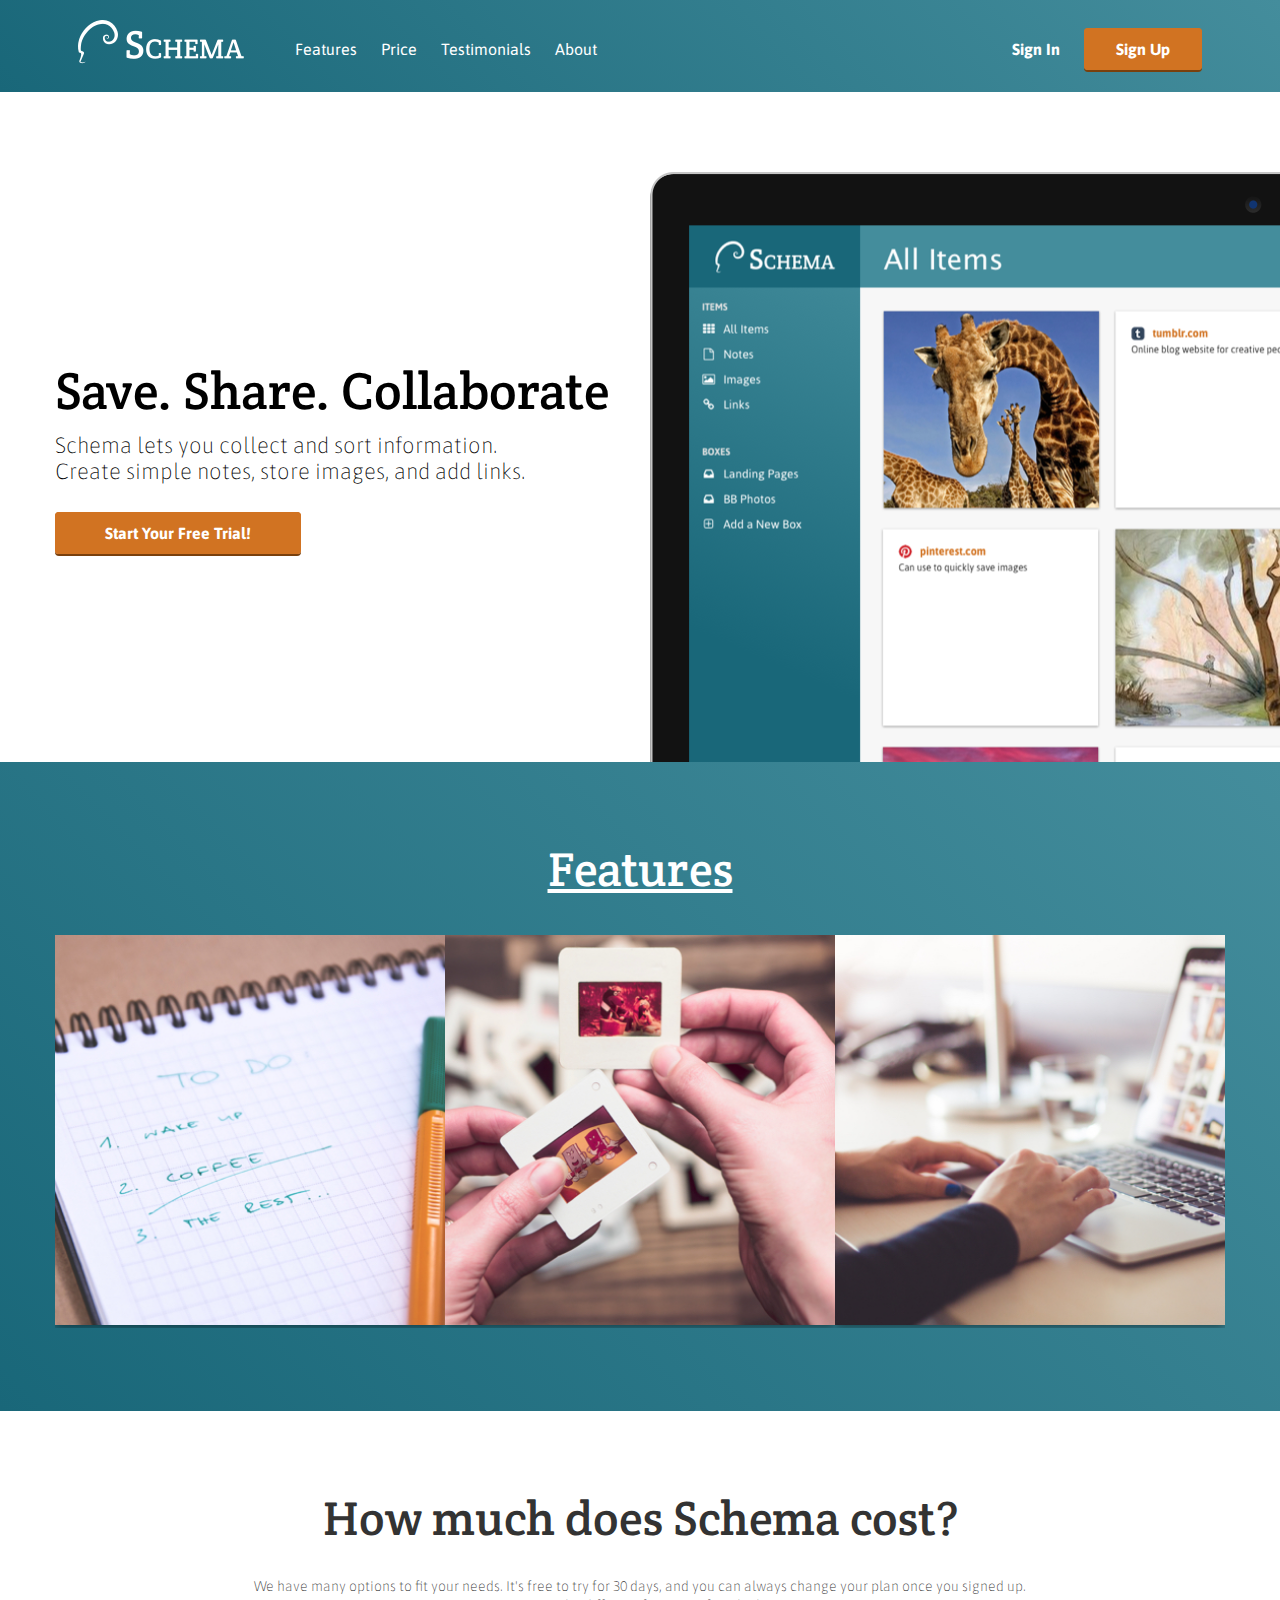
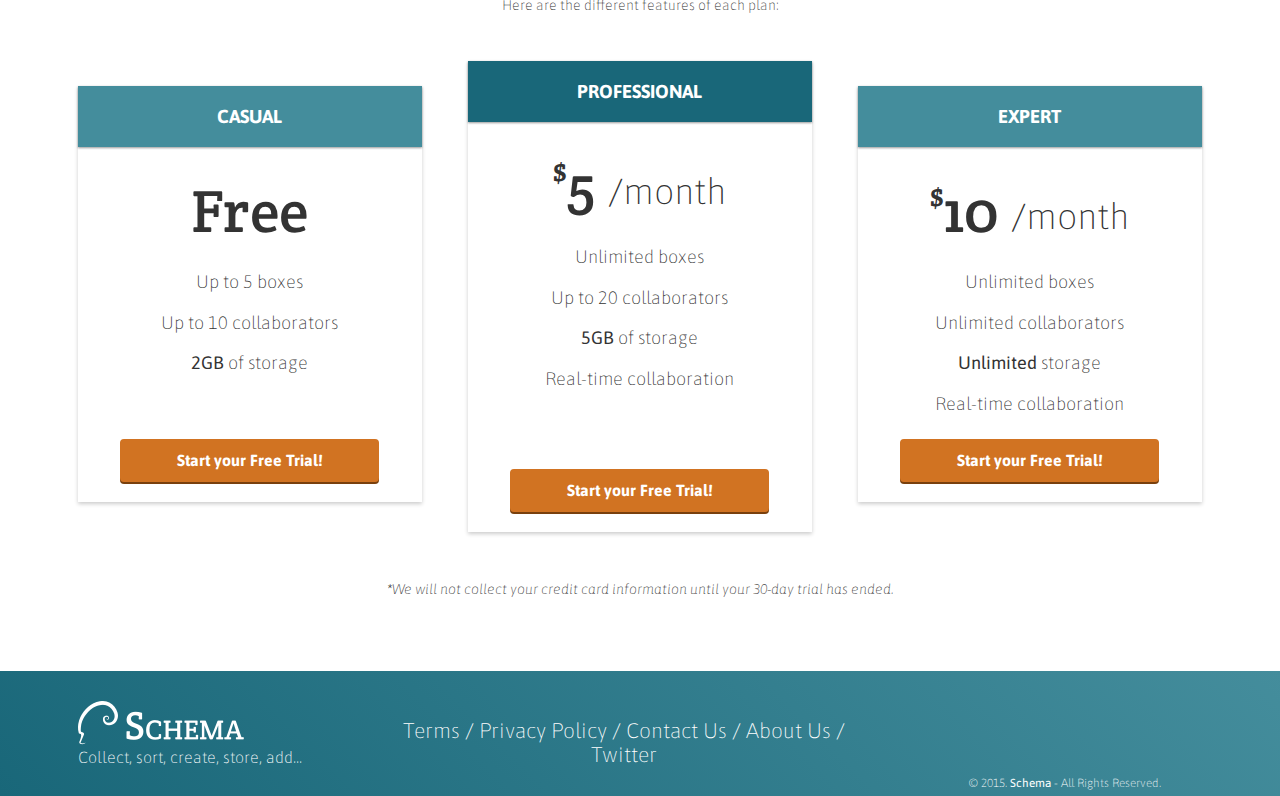
==== index.html @ 92841552 "Checkpoint-32-completed" ====
<!DOCTYPE html>
<html lang="en-us">
<html>
<head>
	<meta http-equiv="X-UA-Compatible" content="IE=Edge">
	<meta name="viewport" content="width=device-width, intital-scale=1">
	<meta charset="utf-8">
	<title>Save. Share. Collaborate. | Schema</title>

	<!-- Google Fonts -->
	<link href="https://fonts.googleapis.com/css?family=Asap:400,400i,700|Crete+Round" rel="stylesheet">

	<!-- CSS -->
	<link rel="stylesheet" type="text/css" href="css/normalize.css">
	<link rel="stylesheet" type="text/css" href="css/style.css">
	<link rel="stylesheet" type="text/css" href="css/font-awesome.css">
	<link rel="stylesheet" type="text/css" href="css/animate.css">
</head>
<body>
	<header>
		<nav>
			<div class="container">
				<div class="one-half">
					<a href="index.html" class="site-logo"><img src="images/site-logo.png" alt="Schema"></a>
					<ul class="top-nav">
						<li><a href="">Features</a></li>
						<li><a href="">Price</a></li>
						<li><a href="">Testimonials</a></li>
						<li><a href="">About</a></li>
					</ul>
				</div>
				<div class="one-half">
					<ul class="sign-in-up">
						<li><a href="signin.html">Sign In</a></li>
						<li class="btn-outline"><a href="signup.html">Sign Up</a></li>
					</ul>
				</div>
			</div>
		</nav>
		<div class="hero">
			<div class="container">
				<h1 class="animated fadeIn">Save. Share. Collaborate</h1>
				<p>Schema lets you collect and sort information.<br/>Create simple notes, store images, and add links.</p>
				<a href="signup.html" class="btn">Start Your Free Trial!</a>
			</div>
		</div>
	</header>
	<main role="main">

		<!-- Benefits -->
		<section class="benefits">
			<div class="container">
				<h2>Features</h2>
			</div>
			<ul class="container">
				<li class="one-third">
					<div class="notes">
						<img src="images/benefits-notes.jpg">
						<div class="notes-description">
							<div class="square">
								<span class="group">
									<i class="fa fa-file-o"></i>
									<h3>Create notes</h3>
									<p>Using Markdown, you can create simple text-based documents to save and share. You can collaborate with others to write and edit content.</p>
								</span>
							</div>
						</div>
					</div>
				</li>
				<li class="one-third">
					<div class="notes">
						<img src="images/benefits-images.jpg">
						<div class="notes-description">
							<div class="square">
								<span class="group">
									<i class="fa fa-picture-o"></i>
									<h3>Save images</h3>
									<p>Are there images you find interesting enough to save? Now you have a way to organize and store those within Schema.</p>
								</span>
							</div>
						</div>
					</div>
				</li>
				<li class="one-third">
					<div class="notes">
						<img src="images/benefits-links.jpg">
						<div class="notes-description">
							<div class="square">
								<span class="group">
									<i class="fa fa-link"></i>
									<h3>Add links</h3>
									<p>Forget bookmarking sites in your browser. With Schema, you can add links, group them, and view them from any computer.</p>
								</span>
							</div>
						</div>
					</div>
				</li>
			</ul>
		</section>

		<!-- Pricing -->
		<section class="pricing">
			<div class="container">
				<h2>How much does Schema cost?</h2>
				<p>We have many options to fit your needs. It's free to try for 30 days, and you can always change your plan once you signed up. <br/>Here are the different features of each plan:</p>
			</div>
			<ul class="container">
				<li class="one-third">
					<div class="box">
						<h3>Casual</h3>
						<h4>Free</h4>
						<ul>
							<li>Up to 5 boxes</li>
							<li>Up to 10 collaborators</li>
							<li><strong>2GB</strong> of storage</li>
						</ul>
						<a href="signup.html" class="btn">Start your Free Trial!</a>
					</div>
				</li>
				<li class="one-third">
					<div class="box middle">
						<h3>Professional</h3>
						<h4><span>$</span>5 <span class="month">/month</span></h4>
						<ul>
							<li>Unlimited boxes</li>
							<li>Up to 20 collaborators</li>
							<li><strong>5GB</strong> of storage</li>
							<li>Real-time collaboration</li>
						</ul>
						<a href="signup.html" class="btn">Start your Free Trial!</a>
					</div>
				</li>
				<li class="one-third">
					<div class="box">
						<h3>Expert</h3>
						<h4><span>$</span>10 <span class="month">/month</span></h4>
						<ul>
							<li>Unlimited boxes</li>
							<li>Unlimited collaborators</li>
							<li><strong>Unlimited</strong> storage</li>
							<li>Real-time collaboration</li>
						</ul>
						<a href="signup.html" class="btn">Start your Free Trial!</a>
					</div>
				</li>
			</ul>
			<div class="container">
			   <p class="small">*We will not collect your credit card information until your 30-day trial has ended.</p>
			</div>
		</section>
	</main>

	<!-- Footer -->
	<footer>
		<div class="container footer-nav-block">
			<div class="left-footer-block one-third">
				<a href="index.html" class="site-logo.png"><img src="images/site-logo.png" alt="Schema"></a>
				<p class="logo-tagline">Collect, sort, create, store, add...</p>
			</div>
			<nav class="link-block middle-footer-block one-third">
				<ul>
					<li><a href="">Terms</a></li> /
					<li><a href="">Privacy Policy</a></li> /
					<li><a href="">Contact Us</a></li> /
					<li><a href="">About Us</a></li> /
					<li><a href="">Twitter</a></li>
				</ul>
			</nav>
			<div class="right-footer-block one-third">
				<p class="copyright-block">&copy; 2015. <strong>Schema</strong> - All Rights Reserved.</p>
			</div>
		</div>
	</footer>
</body>
</html>
---- css/style.css ----
html, body {
	overflow-x:hidden;
}
body {
	font-family: "Asap", Helvetica, Arial, sans-serif;
	color: #333333;
}
h1, h2, h3, h4, h5, h6 {
	font-family: "Crete Round", Courier, Times, serif;
}
h2 {
	font-size: 48px;
	font-weight: normal;
	margin-top: 0;
	margin-bottom: 5px;
	padding-top: 80px;
}
p {
	font-size: 16px;
	line-height: 19px;
	font-weight: 100;
}

/* GRID */
.container {
	margin-right: auto;
	margin-left: auto;
	padding-left: 15px;
	padding-right: 15px;
	position: relative;
}
.container:before,
.container:after {
	content: " ";
	display: table;
}
.container:after {
	clear:both;
}
.one-half, .one-third, .one-fourth {
	width: 96%;
	float: left;
	position: relative;
	min-height: 1px;
	margin: 0 2% 20px;
}

/* @media */
@media (min-width: 768px) {
	.container {
		width: 750px;
	}
}
@media (min-width: 992px) {
	.container {
		width: 970px;
	}
	.one-half {
		width: 46%;
	}
	.one-third {
		width: 29.33333%;
	}
	.one-fourth {
		width: 21%;
	}
}
@media (min-width: 1200px) {
	.container {
		width: 1170px;
	}
}
@media (min-width: 1920px) {
	.container {
		width: 90%;
	}
}

/* HEADER */
header {
	color: #000000;
	font-weight: regular;
	}
header .site-logo {
	position: relative;
	top:-5px;
}
header nav {
	padding: lem 0;
	/* Permalink - use to edit and share this gradient: http://colorzilla.com/gradient-editor/#196779+0,448d9c+100 */
	background: #196779; /* Old browsers */
	background: -moz-linear-gradient(45deg,  #196779 0%, #448d9c 100%); /* FF3.6-15 */
	background: -webkit-linear-gradient(45deg,  #196779 0%,#448d9c 100%); /* Chrome10-25,Safari5.1-6 */
	background: linear-gradient(45deg,  #196779 0%,#448d9c 100%); /* W3C, IE10+, FF16+, Chrome26+, Opera12+, Safari7+ */
	filter: progid:DXImageTransform.Microsoft.gradient( startColorstr='#196779', endColorstr='#448d9c',GradientType=1 ); /* IE6-9 fallback on horizontal gradient */
}
header nav ul {
	display: inline;
	text-align: center;
	float: right;
	margin: 10px auto 0;
	padding-top: 30px;
}
header nav ul > li {
	list-style-type: none;
	display: inline;
	margin: 0 20px 0 0;
}
header nav ul > li.btn-outline {
	padding: 10px 15px;
	background: #D17322;
	border: 2px solid #D17322;
	border-radius: 4px; 
	box-shadow: 0px 2px 0px 0px #79400D;
	width: 126px;
    margin: auto;
    padding: 10px 30px;
}

header nav ul > li.btn-outline:hover {
	background: #79400D;
	border: 2px solid #79400D;
}
header nav ul > li > a {
	color: #FFFFFF;
	text-decoration: none;
}
header nav ul > li.btn-outline:hover > a {
	color: #34495E;
}
header .sign-in-up {
	font-weight: bold;
}
header nav a > img {
	margin: 25px 0 0 0;
}
header .hero {
	text-align: left;
	display: block;
	position: relative;
	background: url('../images/dashboard.png') top right no-repeat;
	min-height: 670px;
	background-position-y: 80px; 
}
header .hero h1 {
	font-size: 52px;
	font-weight: normal;
	margin: 270px 0 0;
}
header .hero p {
	font-size: 22px;
	line-height: 26px;
	font-weight: 100;
	margin: 10px 0 40px;
}
header .hero img {
	display: inline-block;
	float: right;
	margin: 3em -5% 0 0;
}

/* BUTTONS */
.btn {
	border-radius: 4px;
	color: #FFFFFF;
	font-weight: 700;
	text-decoration: none;
	padding: 10px 30px;
	background: #D17322;
	border: 2px solid #D17322;
	box-shadow: 0px 2px 0px 0px #79400D;
	width: 255px;
    margin: auto;
    padding: 10px 48px;
}

/* BENEFITS */
.benefits {
	text-align: center;
	display: block;
	position: relative;
	/* Permalink - use to edit and share this gradient: http://colorzilla.com/gradient-editor/#196779+0,448d9c+100 */
	background: #196779; /* Old browsers */
	background: -moz-linear-gradient(45deg,  #196779 0%, #448d9c 100%); /* FF3.6-15 */
	background: -webkit-linear-gradient(45deg,  #196779 0%,#448d9c 100%); /* Chrome10-25,Safari5.1-6 */
	background: linear-gradient(45deg,  #196779 0%,#448d9c 100%); /* W3C, IE10+, FF16+, Chrome26+, Opera12+, Safari7+ */
	filter: progid:DXImageTransform.Microsoft.gradient( startColorstr='#196779', endColorstr='#448d9c',GradientType=1 ); /* IE6-9 fallback on horizontal gradient */
	height: 649px;
}
.benefits .container {
	text-decoration: underline;
	color: #FFFFFF;
}
.benefits ul {
	margin: 0 auto;
	padding: 2em 0;
}
.benefits ul li {
	list-style-type: none;
	display: inline-block;
}
.benefits .one-third {
	margin: 0;
	width: 33.3333%
}
.square {
  position: absolute;
  width: 100%; 
  height: 100%; 
  display: table; 
}
.square .group {
  display: table-cell; 
  vertical-align: middle; 
  text-align: center; 
  padding-top: 24px;
}
.notes {
	background: url(images/benefits-notes.jpg);
	width: 100%;
	height: auto;
	position: relative;
	overflow: hidden;
	margin: 0px;
}
.notes img {
	width: 100%;
	height: auto;
	-webkit-box-shadow: 0px 2px 10px 0px rgba(0,0,0,0.5);
	-moz-box-shadow: 0px 2px 10px 0px rgba(0,0,0,0.5);
	box-shadow: 0px 2px 10px 0px rgba(0,0,0,0.5);
}
.notes > .notes-description {
	position: absolute;
	top: 0px;
	left: 0px;
	bottom:3px;
	right:0px;
	padding: 20px 10px;
	background: inherit;
	background-attachment: fixed;
	overflow: hidden;
}

.notes > .notes-description:before {
	content: "";
	position: absolute;
	bottom: -20px;
	left: 0;
	width: 200%;
	height: 200%;
	background: inherit;
	background-attachment: fixed;
}
.notes > .notes-description:after {
	content: "";
	position: absolute;
	bottom: 0;
	left: 0;
	width: 100%;
	height: 100%;
	background: rgba(0,0,0, 0.50)0
}
.notes .notes-description i {
	margin: 0;
	color: #FFFFFF;
	font-size: 60px;
	position: relative;
	z-index: 1;
	padding-bottom: 24px;
}
.notes .notes-description h3 {
	margin: 0;
	color: #FFFFFF;
	font-size: 28px;
	position: relative;
	z-index: 1;
}
.notes .notes-description p {
	margin: 0;
	color: #FFFFFF;
	font-size: 14px;
	position: relative;
	z-index: 1;
	padding-top: 16px;
    margin-left: 25px;
    margin-right: 25px;
}
.notes-description {
	opacity: 0;
	transition: opacity 0.3s linear;
}
.notes:hover .notes-description {
	opacity: 1;
}

/* PRICING */
.pricing {
   text-align: center;
   margin-bottom: 60px;
}
.pricing h2 {
   color: #333333;
}
.pricing p {
   color: #333333;
   font-size: 14px;
   margin-top: 30px;
}
.pricing ul {
   margin:0 auto;
   padding: 2em 0 0 0;
}
.pricing ul li {
   list-style-type: none;
}
.pricing .container .one-third .box ul {
	padding: 1em 0 0 0;
}
.box {
   padding:0 15px 15px;
   background: #FFFFFF;
   box-shadow: 0px 2px 4px 0px rgba(0,0,0,0.20);
   min-height: 401px;
   position: relative;
   margin-top: 25px;
}
.box.middle {
   min-height: 456px;
   margin-top:0px;
}
.box h3 {
   font-family: "Asap", Helvetica, Arial, sans-serif;
   font-weight: 700;
   color: #FFFFFF;
   text-transform: uppercase;
   background: #448D9C;
   box-shadow: 0px 1px 2px 0px rgba(0,0,0,0.40);
   left:0;
   right:0;
   top:0;
   text-align: center;
   margin:0 -15px 30px;
   padding: 20px 0;
}
.box.middle h3 {
	background: #196779;
}
.box h4 {
   font-size:60px;
   font-weight: normal;
   margin:30px 0 10px;
   color:#333333;
}
.box h4 span {
   font-size:32px;
   vertical-align: top;
}
.box h4 span.month {
   font-family: "Asap", Helvetica, Arial, sans-serif;
   font-weight: 100;
   color:#333333;
   font-size:36px;
   vertical-align: middle;
}
.box ul li {
   font-size:18px;
   margin-bottom:20px;
   font-weight: 100;
}
.box .btn {
   position:absolute;
   bottom:20px;
   left:20px;
   right:20px;
   padding: 10px 0;
}
.small {
   font-size: 12px;
   color: #333333;
   line-height: 15px;
   font-style:italic;
}

/* FOOTER */
footer {
	/* Permalink - use to edit and share this gradient: http://colorzilla.com/gradient-editor/#196779+0,448d9c+100 */
	background: #196779; /* Old browsers */
	background: -moz-linear-gradient(45deg,  #196779 0%, #448d9c 100%); /* FF3.6-15 */
	background: -webkit-linear-gradient(45deg,  #196779 0%,#448d9c 100%); /* Chrome10-25,Safari5.1-6 */
	background: linear-gradient(45deg,  #196779 0%,#448d9c 100%); /* W3C, IE10+, FF16+, Chrome26+, Opera12+, Safari7+ */
	filter: progid:DXImageTransform.Microsoft.gradient( startColorstr='#196779', endColorstr='#448d9c',GradientType=1 ); /* IE6-9 fallback on horizontal gradient */
	color: #FFFFFF;
	height: 125px;
	position: relative;
	overflow: hidden;
	z-index: 0;
}
footer .left-footer-block {
	margin-top: 30px;
	width: 20%;
}footer .middle-footer-block {
	margin-top: 30px;
	width: 60%;
}footer .right-footer-block {
	margin-top: -13px;
	width: 20%;
	float: right;
}
footer img {
	width: 166px;
}
footer .logo-tagline {
	color: #FFFFFF;
	font-size: 16px;
	margin: 0;
	padding: 0;
	text-align: left;
}
footer p, footer nav ul {
   font-size:21px;
   font-weight:100;
   text-align: center;
   margin: 0;
   width: 509px;
   -webkit-margin-before: 0;
   -webkit-margin-after: 0;
   -webkit-margin-start: 0;
   -webkit-margin-end: 0;
   -webkit-padding-start: 0;
   margin: 17px 0 0 10px;
}
footer nav ul li {
   list-style-type: none;
   display: inline;
}
footer nav ul li a {
   color:#FFFFFF;
   text-decoration: none;
}
footer .logo{
   padding: 2.35em 0;
   margin: 20 0 0 0;
   display: block;
}
footer div div p {
	font-size: 11.66px;
	vertical-align: bottom;
}
footer .copyright-block {
	padding-top: 0px;
	margin: 0;
    width: 193px;
    text-align: right;
}
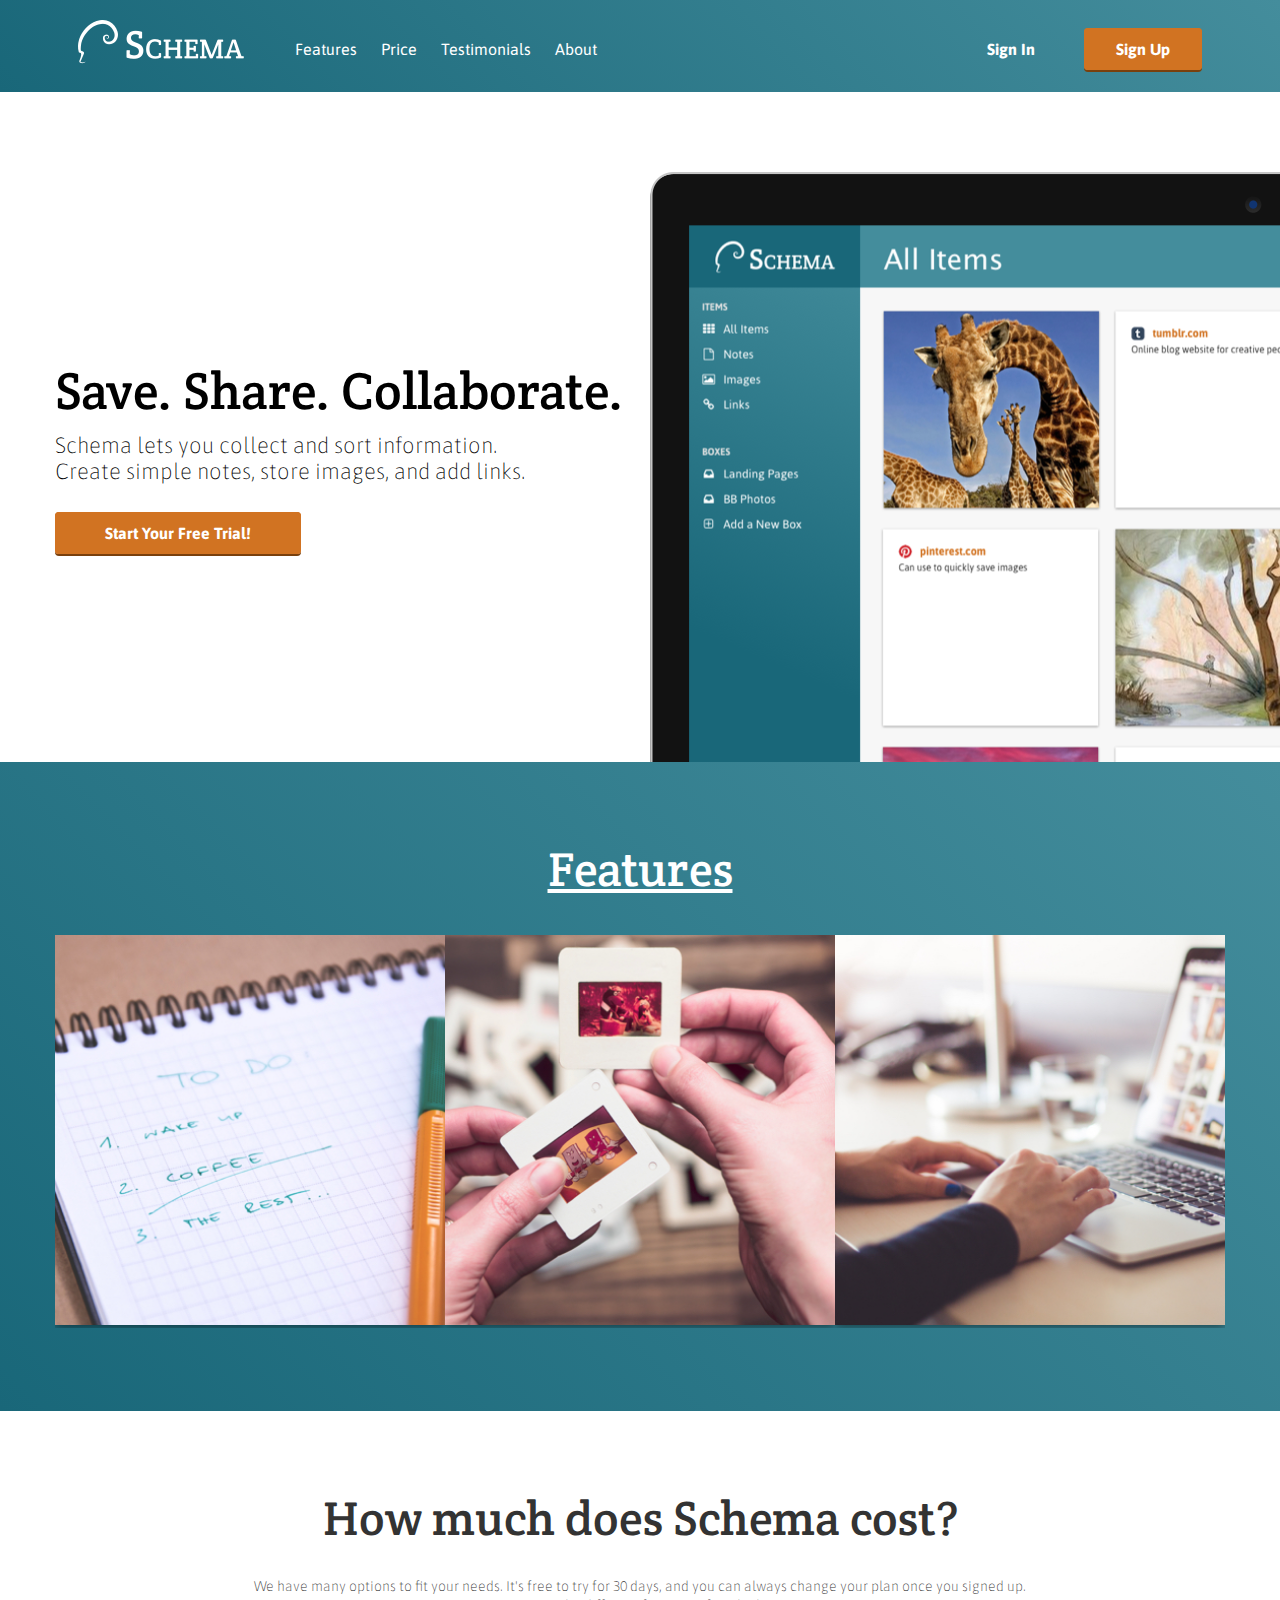
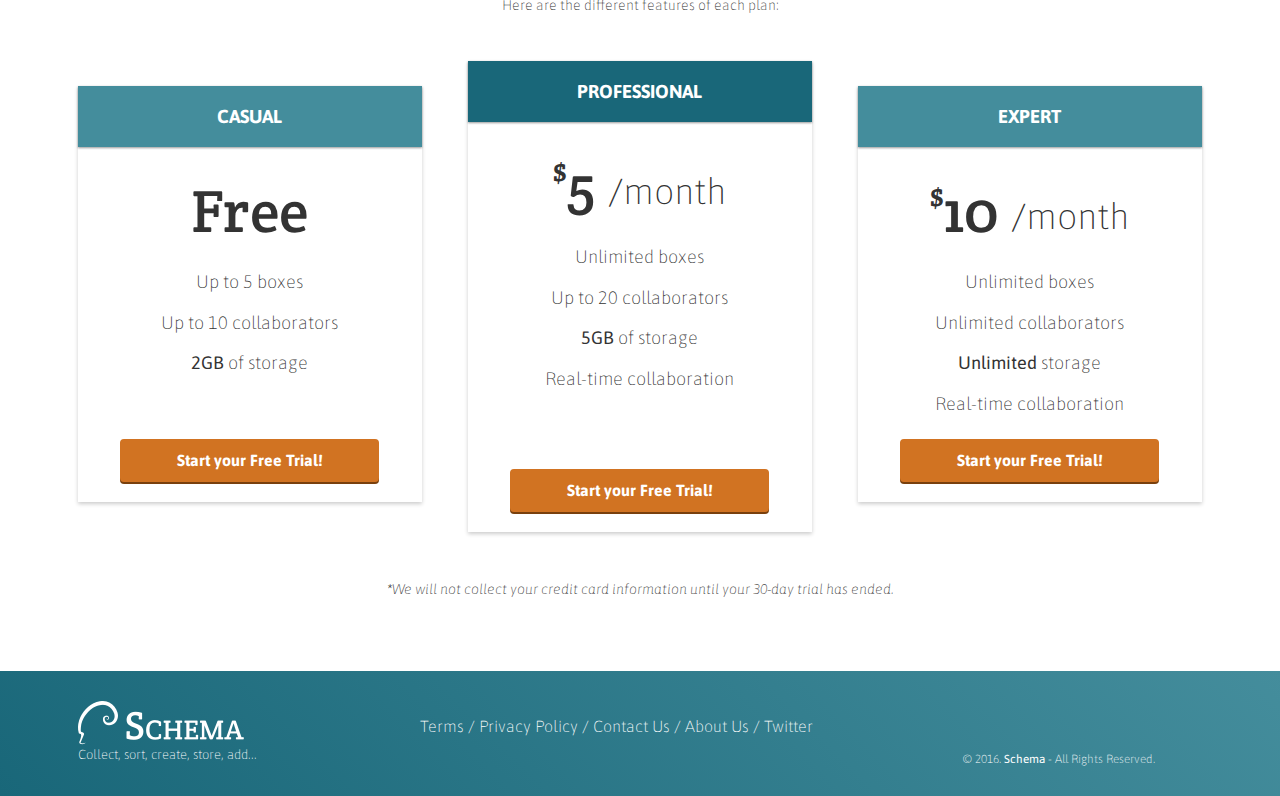
==== commit 10a29455: "Assignment-32-completed" ====
--- a/index.html
+++ b/index.html
@@ -39,9 +39,10 @@
 		</nav>
 		<div class="hero">
 			<div class="container">
-				<h1 class="animated fadeIn">Save. Share. Collaborate</h1>
+				<h1 class="animated fadeIn">Save. Share. Collaborate.</h1>
 				<p>Schema lets you collect and sort information.<br/>Create simple notes, store images, and add links.</p>
 				<a href="signup.html" class="btn">Start Your Free Trial!</a>
+				<img src="images/dashboard-full.png">
 			</div>
 		</div>
 	</header>
@@ -167,7 +168,7 @@
 				</ul>
 			</nav>
 			<div class="right-footer-block one-third">
-				<p class="copyright-block">&copy; 2015. <strong>Schema</strong> - All Rights Reserved.</p>
+				<p class="copyright-block">&copy; 2016. <strong>Schema</strong> - All Rights Reserved.</p>
 			</div>
 		</div>
 	</footer>
--- a/css/style.css
+++ b/css/style.css
@@ -9,7 +9,7 @@
 	font-family: "Crete Round", Courier, Times, serif;
 }
 h2 {
-	font-size: 48px;
+	font-size: 34px;
 	font-weight: normal;
 	margin-top: 0;
 	margin-bottom: 5px;
@@ -25,8 +25,8 @@
 .container {
 	margin-right: auto;
 	margin-left: auto;
-	padding-left: 15px;
-	padding-right: 15px;
+	padding-left: 25px;
+	padding-right: 25px;
 	position: relative;
 }
 .container:before,
@@ -43,37 +43,6 @@
 	position: relative;
 	min-height: 1px;
 	margin: 0 2% 20px;
-}
-
-/* @media */
-@media (min-width: 768px) {
-	.container {
-		width: 750px;
-	}
-}
-@media (min-width: 992px) {
-	.container {
-		width: 970px;
-	}
-	.one-half {
-		width: 46%;
-	}
-	.one-third {
-		width: 29.33333%;
-	}
-	.one-fourth {
-		width: 21%;
-	}
-}
-@media (min-width: 1200px) {
-	.container {
-		width: 1170px;
-	}
-}
-@media (min-width: 1920px) {
-	.container {
-		width: 90%;
-	}
 }
 
 /* HEADER */
@@ -113,7 +82,7 @@
 	border-radius: 4px; 
 	box-shadow: 0px 2px 0px 0px #79400D;
 	width: 126px;
-    margin: auto;
+    margin: auto auto auto 25px;
     padding: 10px 30px;
 }
 
@@ -135,28 +104,29 @@
 	margin: 25px 0 0 0;
 }
 header .hero {
-	text-align: left;
+	text-align: center;
 	display: block;
 	position: relative;
-	background: url('../images/dashboard.png') top right no-repeat;
-	min-height: 670px;
-	background-position-y: 80px; 
+	background-size: auto;
+	min-height: auto;
+	background-position-y: 0px; 
 }
 header .hero h1 {
-	font-size: 52px;
+	font-size: 34px;
 	font-weight: normal;
-	margin: 270px 0 0;
+	margin: 40px 0 0;
 }
 header .hero p {
-	font-size: 22px;
+	font-size: 14px;
 	line-height: 26px;
 	font-weight: 100;
 	margin: 10px 0 40px;
 }
 header .hero img {
-	display: inline-block;
-	float: right;
-	margin: 3em -5% 0 0;
+   display: block;
+   margin:3em auto 0;
+   height: 150px;
+   position: center;
 }
 
 /* BUTTONS */
@@ -185,7 +155,6 @@
 	background: -webkit-linear-gradient(45deg,  #196779 0%,#448d9c 100%); /* Chrome10-25,Safari5.1-6 */
 	background: linear-gradient(45deg,  #196779 0%,#448d9c 100%); /* W3C, IE10+, FF16+, Chrome26+, Opera12+, Safari7+ */
 	filter: progid:DXImageTransform.Microsoft.gradient( startColorstr='#196779', endColorstr='#448d9c',GradientType=1 ); /* IE6-9 fallback on horizontal gradient */
-	height: 649px;
 }
 .benefits .container {
 	text-decoration: underline;
@@ -199,10 +168,7 @@
 	list-style-type: none;
 	display: inline-block;
 }
-.benefits .one-third {
-	margin: 0;
-	width: 33.3333%
-}
+
 .square {
   position: absolute;
   width: 100%; 
@@ -236,7 +202,6 @@
 	left: 0px;
 	bottom:3px;
 	right:0px;
-	padding: 20px 10px;
 	background: inherit;
 	background-attachment: fixed;
 	overflow: hidden;
@@ -323,11 +288,11 @@
    box-shadow: 0px 2px 4px 0px rgba(0,0,0,0.20);
    min-height: 401px;
    position: relative;
-   margin-top: 25px;
+   margin: 25px;
 }
 .box.middle {
-   min-height: 456px;
-   margin-top:0px;
+   min-height: 410px;
+   margin:0;
 }
 .box h3 {
    font-family: "Asap", Helvetica, Arial, sans-serif;
@@ -391,65 +356,169 @@
 	background: linear-gradient(45deg,  #196779 0%,#448d9c 100%); /* W3C, IE10+, FF16+, Chrome26+, Opera12+, Safari7+ */
 	filter: progid:DXImageTransform.Microsoft.gradient( startColorstr='#196779', endColorstr='#448d9c',GradientType=1 ); /* IE6-9 fallback on horizontal gradient */
 	color: #FFFFFF;
-	height: 125px;
+	height: auto;
 	position: relative;
 	overflow: hidden;
 	z-index: 0;
 }
 footer .left-footer-block {
 	margin-top: 30px;
-	width: 20%;
+	width: 90%;
+	display: block;
 }footer .middle-footer-block {
-	margin-top: 30px;
-	width: 60%;
+	margin: 0px;
+	width: 97%;
+	display: block;
 }footer .right-footer-block {
-	margin-top: -13px;
-	width: 20%;
-	float: right;
+	width: 90%;
+	display: block;
 }
 footer img {
 	width: 166px;
-}
-footer .logo-tagline {
-	color: #FFFFFF;
-	font-size: 16px;
-	margin: 0;
-	padding: 0;
-	text-align: left;
+	display: block;
+	margin-left: auto;
+	margin-right: auto;
 }
 footer p, footer nav ul {
-   font-size:21px;
+   font-size:16px;
    font-weight:100;
    text-align: center;
-   margin: 0;
-   width: 509px;
-   -webkit-margin-before: 0;
-   -webkit-margin-after: 0;
-   -webkit-margin-start: 0;
-   -webkit-margin-end: 0;
-   -webkit-padding-start: 0;
-   margin: 17px 0 0 10px;
+   padding: 0;
 }
 footer nav ul li {
    list-style-type: none;
    display: inline;
+   padding: 0;
 }
 footer nav ul li a {
    color:#FFFFFF;
    text-decoration: none;
 }
-footer .logo{
-   padding: 2.35em 0;
-   margin: 20 0 0 0;
-   display: block;
+footer .logo-tagline {
+	color: #FFFFFF;
+	font-size: 13px;
+	margin: 0;
+	padding: 0;
+	text-align: center;
 }
 footer div div p {
 	font-size: 11.66px;
 	vertical-align: bottom;
 }
 footer .copyright-block {
-	padding-top: 0px;
 	margin: 0;
-    width: 193px;
-    text-align: right;
+    width: auto;
+    text-align: center;
+}
+
+/* @media */
+@media (min-width: 768px) {
+	.container {
+		width: 750px;
+	}
+	h2 {
+		font-size: 48px;
+	}
+	header .hero h1 {
+		font-size: 52px;
+	}
+	header .hero p {
+		font-size: 22px;
+	}
+	header .hero img {
+	   display: block;
+	   margin:3em auto 0;
+	   height: 300px;
+	   position: center;
+	}
+	.benefits {
+		height: 649px;
+	}
+	.benefits .one-third {
+		margin: 0;
+		width: 33.3333%
+	}
+	.box {
+	   margin: 25px 0 0;
+	}
+	.box.middle {
+	   min-height: 456px;
+	   margin-top:0px;
+	}
+	footer {
+		height: 125px;
+	}
+	footer .left-footer-block {
+		margin-top: 30px;
+		width: 18%;
+		display: inline-block;
+	}
+	footer .middle-footer-block {
+		margin-top: 30px;
+		width: 52%;
+		display: inline-block;
+	}
+	footer .right-footer-block {
+		width: 18%;
+		display: inline-block;
+	}
+	footer img {
+		width: 166px;
+		display: block;
+		margin-left: 0;
+		margin-right: auto;
+	}
+	footer .logo-tagline {
+		text-align: left;
+	}
+	footer .copyright-block {
+		padding-top: 78px;
+		margin: 0;
+	    width: auto;
+	    text-align: right;
+	}
+}
+@media (min-width: 992px) {
+	.container {
+		width: 970px;
+	}
+	.one-half {
+		width: 46%;
+	}
+	.one-third {
+		width: 29.33333%;
+	}
+	.one-fourth {
+		width: 21%;
+	}
+}
+@media (min-width: 1200px) {
+	.container {
+		width: 1170px;
+	}
+	header .hero {
+		text-align: left;
+		display: block;
+		position: relative;
+		background: url('../images/dashboard.png') top right no-repeat;
+		min-height: 670px;
+		background-position-y: 80px; 
+	}
+	header .hero h1 {
+		font-weight: normal;
+		margin: 270px 0 0;
+	}
+	header .hero p {
+		line-height: 26px;
+		font-weight: 100;
+		margin: 10px 0 40px;
+	}
+	header .hero img {
+	   display: none;
+	}
+}
+@media (min-width: 1920px) {
+	.container {
+		width: 90%;
+	}
 }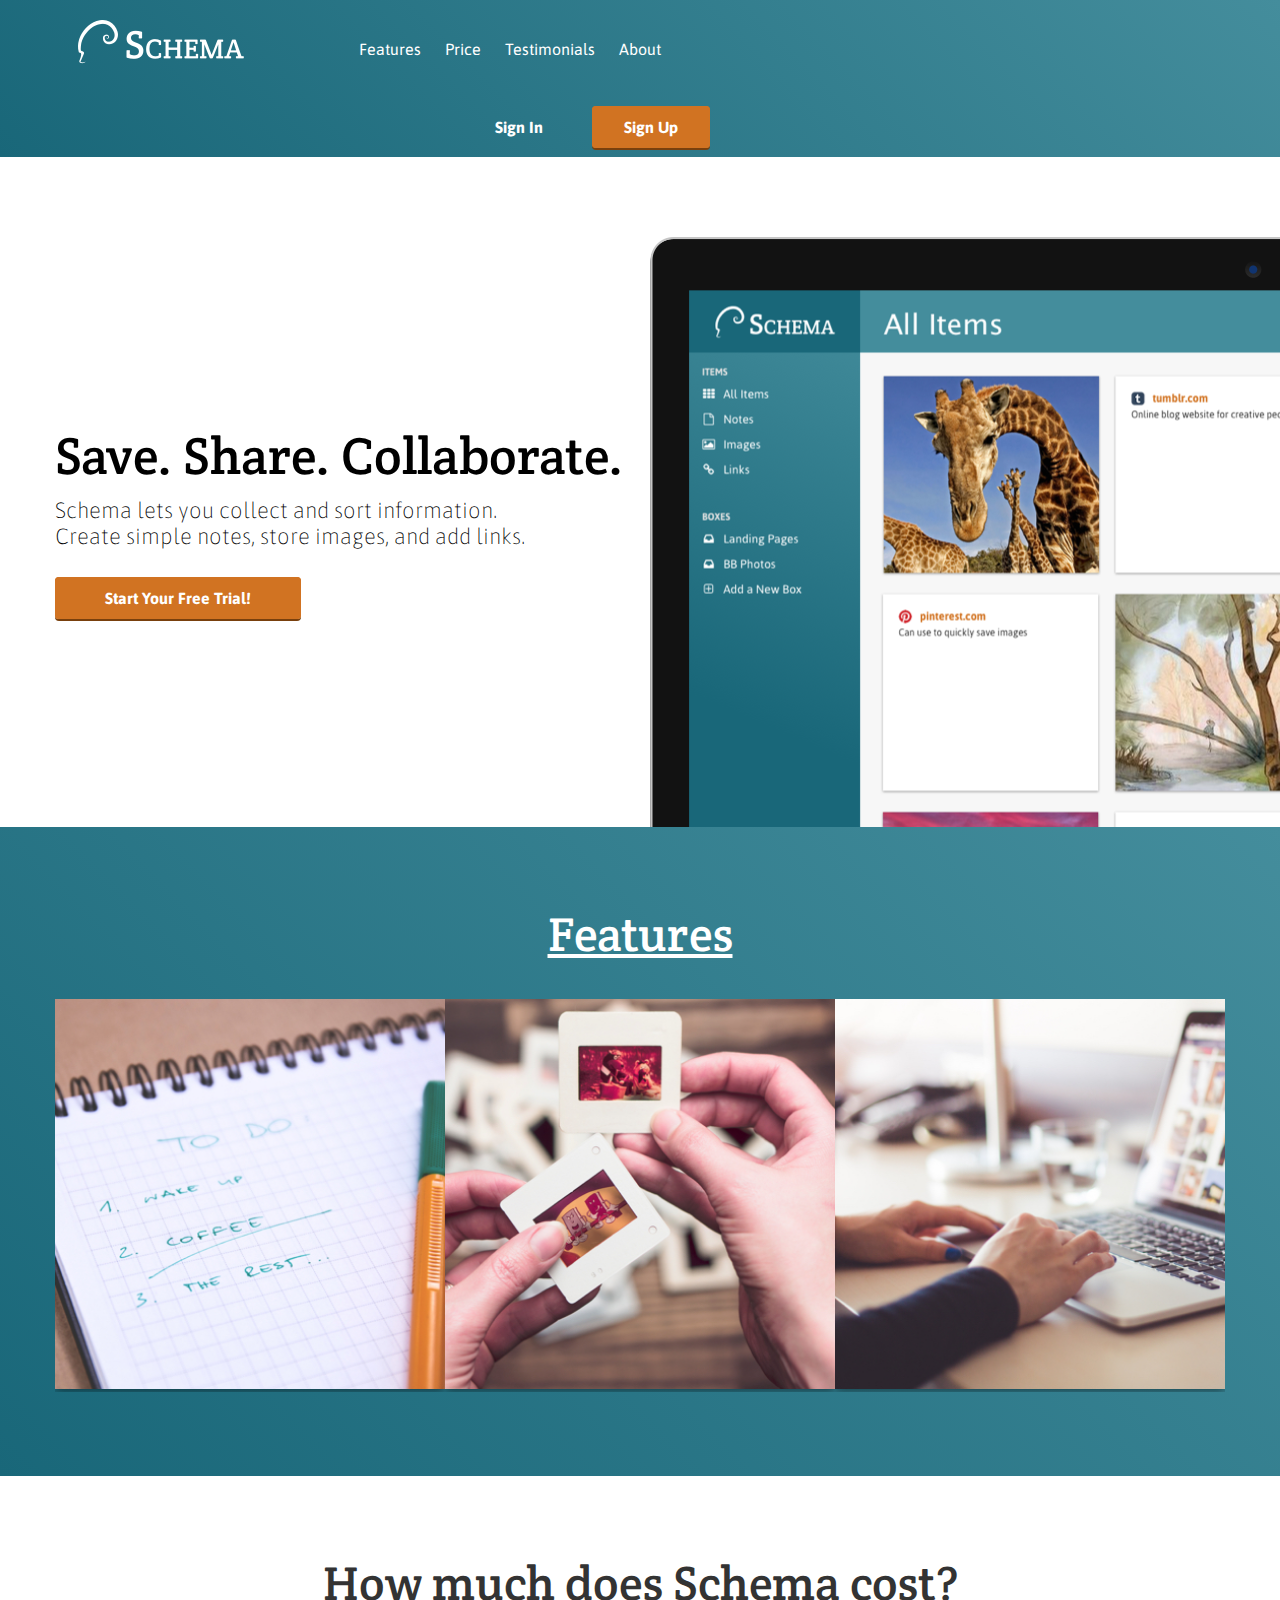
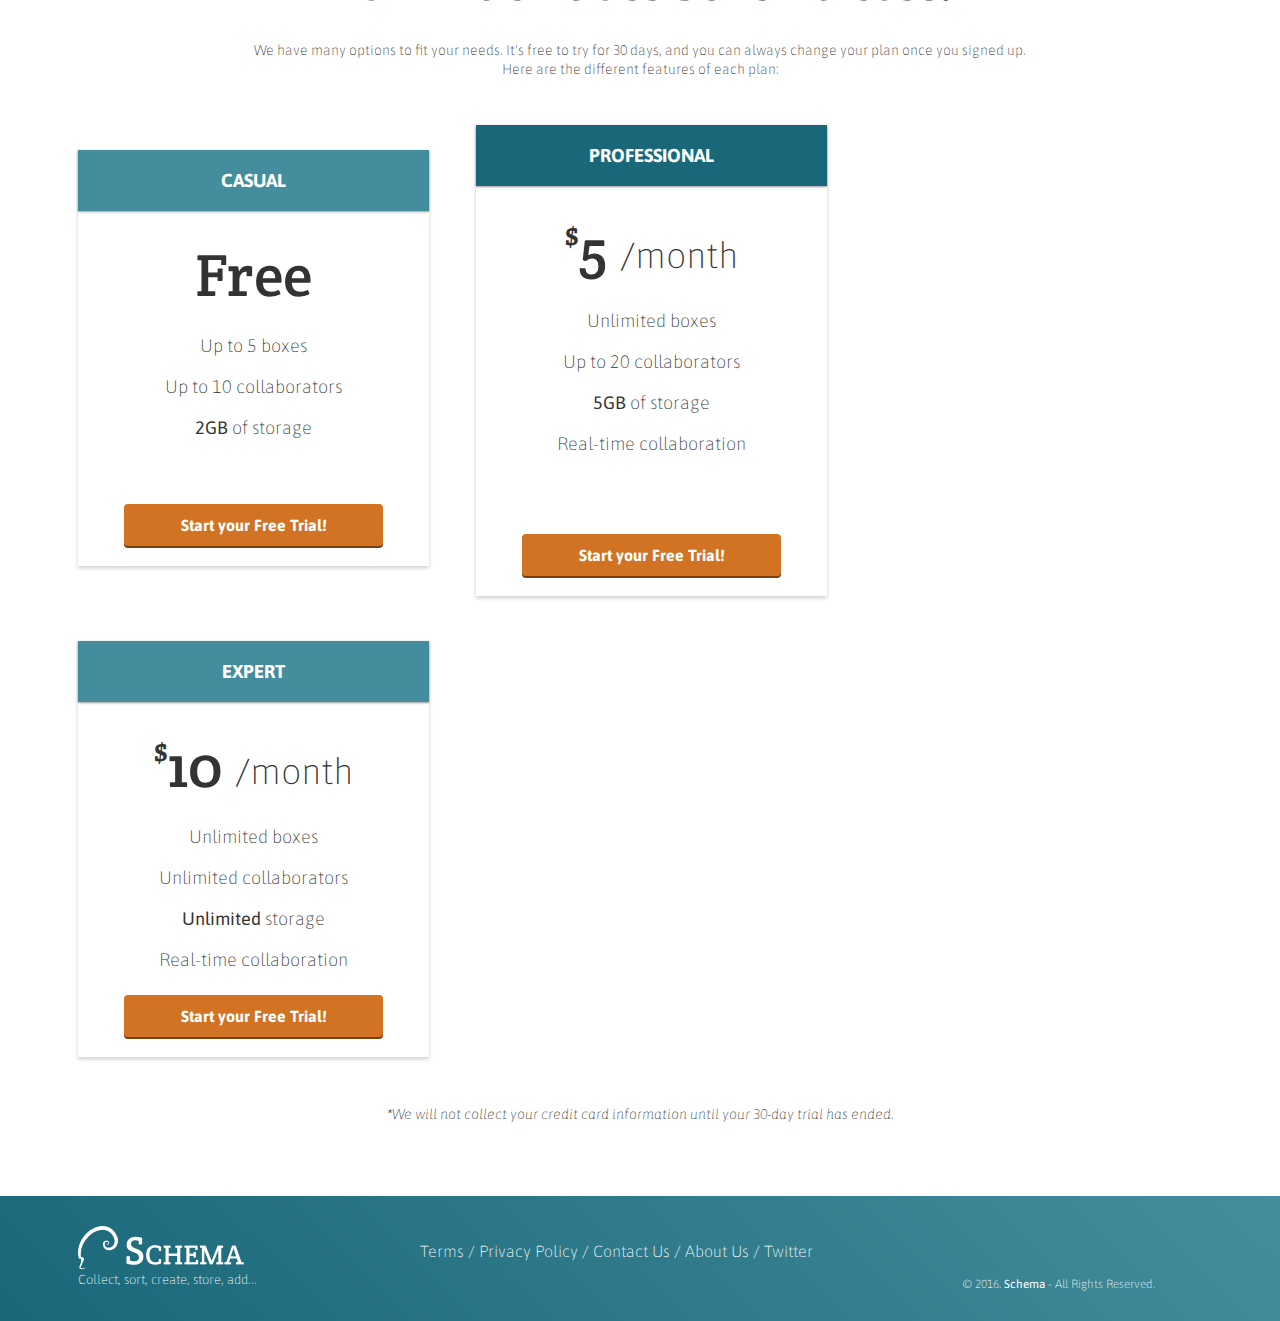
==== commit c2c5591d: "Progress: Left Nav and Top Header Bar" ====
--- a/index.html
+++ b/index.html
@@ -20,8 +20,10 @@
 	<header>
 		<nav>
 			<div class="container">
-				<div class="one-half">
+				<div class="one-third logo">
 					<a href="index.html" class="site-logo"><img src="images/site-logo.png" alt="Schema"></a>
+				</div>
+				<div class="one-third menu">
 					<ul class="top-nav">
 						<li><a href="">Features</a></li>
 						<li><a href="">Price</a></li>
@@ -29,7 +31,7 @@
 						<li><a href="">About</a></li>
 					</ul>
 				</div>
-				<div class="one-half">
+				<div class="one-third">
 					<ul class="sign-in-up">
 						<li><a href="signin.html">Sign In</a></li>
 						<li class="btn-outline"><a href="signup.html">Sign Up</a></li>
--- a/css/style.css
+++ b/css/style.css
@@ -53,6 +53,9 @@
 header .site-logo {
 	position: relative;
 	top:-5px;
+}
+header .one-third > .logo {
+	width: 20%;
 }
 header nav {
 	padding: lem 0;
@@ -65,10 +68,14 @@
 }
 header nav ul {
 	display: inline;
-	text-align: center;
+	text-align: left;
 	float: right;
 	margin: 10px auto 0;
 	padding-top: 30px;
+	padding-left: 0px
+}
+header nav .menu ul {
+	float: left;
 }
 header nav ul > li {
 	list-style-type: none;
@@ -411,7 +418,220 @@
     text-align: center;
 }
 
+ /* DASHBOARD */
+ .dashboard {
+   background:#F7F7F7;
+ }
+ .dashboard > header .container {
+ 	padding: 0px;
+ 	margin: 0 auto 0 0;
+ }
+ .dashboard .left-nav {
+   height: 100vh;
+   width:14.66666667%;
+   color:#FFFFFF;
+   /* Permalink - use to edit and share this gradient: http://colorzilla.com/gradient-editor/#196779+0,448d9c+100 */
+   background: #196779; /* Old browsers */
+   background: -moz-linear-gradient(45deg,  #196779 0%, #448d9c 100%); /* FF3.6-15 */
+   background: -webkit-linear-gradient(45deg,  #196779 0%,#448d9c 100%); /* Chrome10-25,Safari5.1-6 */
+   background: linear-gradient(45deg,  #196779 0%,#448d9c 100%); /* W3C, IE10+, FF16+, Chrome26+, Opera12+, Safari7+ */
+   filter: progid:DXImageTransform.Microsoft.gradient( startColorstr='#196779', endColorstr='#448d9c',GradientType=1 ); /* IE6-9 fallback on horizontal gradient */
+   float:left;
+   position: fixed;
+   display:block;
+ }
+ .dashboard .left-nav .site-logo {
+   padding:16.5px 0;
+   background:#196779;
+   display:block;
+   text-align: center;
+ }
+ .dashboard .left-nav .items {
+   padding:0 6%;
+ }
+ .dashboard .left-nav .items p {
+   font-weight: 600;
+   text-transform: uppercase;
+   font-size: 12px;
+   color: #E2E2E2;
+   line-height: 15px;
+ }
+ .dashboard .left-nav .items ul {
+   margin:0 0 40px;
+   padding:0;
+ }
+ .dashboard .left-nav .items ul li {
+   list-style-type: none;
+   margin-bottom: 15px;
+ }
+ .dashboard .left-nav .items ul li a {
+   color:#FFFFFF;
+   text-decoration: none;
+   font-weight: 100;
+ }
+ .dashboard .left-nav .items ul li a i {
+   width:16px;
+   text-align: center;
+   margin-right:8px;
+ }
+ .dashboard header {
+ 	background: #448D9C;
+ 	color: #FFFFFF;
+ 	height: 80px;
+ 	width:85.33333333%;
+ 	position: relative;
+ 	float:right;
+ 	overflow: hidden;
+ 	z-index: 0;
+ }
+ .dashboard header .left-block {
+ 	width: 200px;
+ 	position: fixed;
+ 	margin-right: 30px;
+ }
+ .dashboard header .right-block .settings {
+ 	padding: 13px 0;
+ 	margin: 0 auto;
+ 	display: block;
+   position:absolute;
+   /* Permalink - use to edit and share this gradient: http://colorzilla.com/gradient-editor/#196779+0,448d9c+100 */
+   background: #196779; /* Old browsers */
+   background: -moz-linear-gradient(45deg,  #196779 0%, #448d9c 100%); /* FF3.6-15 */
+   background: -webkit-linear-gradient(45deg,  #196779 0%,#448d9c 100%); /* Chrome10-25,Safari5.1-6 */
+   background: linear-gradient(45deg,  #196779 0%,#448d9c 100%); /* W3C, IE10+, FF16+, Chrome26+, Opera12+, Safari7+ */
+   filter: progid:DXImageTransform.Microsoft.gradient( startColorstr='#196779', endColorstr='#448d9c',GradientType=1 ); /* IE6-9 fallback on horizontal gradient */
+   width:260px;
+   right: 0px;
+   clear: both;
+ }
+ .dashboard header .middle-block {
+ 	width: 120px;
+ 	float: right;
+ 	margin-right: 290px;
+ 	margin-top: 30px;
+ }
+ .dashboard header .btn {
+	background: #D17322;
+    border: 2px solid #D17322;
+    border-radius: 4px;
+    box-shadow: 0px 2px 0px 0px #79400D;
+    width: 111px;
+    padding: 13.5px 35px;
+    text-align: center;
+ }
+ .dashboard header .left-block .header {
+   margin:20px 1% 30px 30px;
+ }
+  .dashboard header .right-block .header {
+   margin:0;
+ }
+ .dashboard header .header h1 {
+   font-family: "Asap", Helvetica, Arial, sans-serif;
+   font-weight: 400;
+   font-size: 36px;
+   text-align: left;
+   display:inline-block;
+   margin: 0;
+ }
+ .dashboard header .settings img {
+   height:55px;
+   width:55px;
+   border-radius: 50%;
+   margin-left:12px;
+   display: inline;
+ }
+ .dashboard header .settings p {
+   display: inline-block;
+   vertical-align: top;
+   color: #FFFFFF;
+   padding-top: 18px;
+   font-weight: 400;
+   margin:0 0 0 10px;
+   font-size: 14px;
+ }
+ .dashboard header .settings a {
+   color:#FFFFFF;
+   text-decoration: none;
+   text-align: right;
+   float: right;
+   margin-right: 10px;
+   margin-top: 18px;
+ }
+
+ /* CONTENT */
+ .content {
+   padding:6em 1% 1.5em;
+   float:right;
+   width:98%;
+   position: relative;
+ }
+  .content-item {
+   width:96%;
+   margin:0 2% 25px;
+   float:left;
+   display:block;
+ }
+ .item-box {
+   display:block;
+   height:230px;
+   background: #FFFFFF;
+   box-shadow: 0px 1px 3px 0px rgba(0,0,0,0.40);
+   position: relative;
+   overflow: hidden;
+   padding:20px;
+ }
+ .item-box > img {
+   position:absolute;
+   height:100%;
+   width:auto;
+   top:0;
+   left:0;
+   right:0;
+ }
+ .item-box h2 {
+   font-family: 'Lato', Helvetica, Arial, sans-serif;
+   font-weight: 700;
+   font-size: 15px;
+   line-height: 17px;
+   margin:0;
+ }
+ .item-box h2 a {
+   color: #3498DB;
+   text-decoration: none;
+ }
+ .item-box h2 img {
+   width:16px;
+   height:16px;
+   position:relative;
+   top:2px;
+   margin-right:5px;
+ }
+ .item-box p {
+   font-size: 14px;
+   color: #333333;
+   line-height: 18px;
+   margin:5px 0 0;
+ }
+
 /* @media */
+
+/* LARGER MOBILE DEVICES */
+ @media (min-width:460px) {
+   .content {
+     padding:1.5em 1%;
+     float:right;
+     width:90%;
+     position: relative;
+   }
+   .content-item {
+     width:46%;
+     margin:0 2% 25px;
+     float:left;
+     display:block;
+   }
+ }
+
+/* TABLETS */
 @media (min-width: 768px) {
 	.container {
 		width: 750px;
@@ -477,7 +697,32 @@
 	    width: auto;
 	    text-align: right;
 	}
-}
+	.dashboard > header .container {
+		width: 100%
+	}
+	.dashboard > .one-third {
+    width: 28.44433333%;
+    float: left;
+    position: relative;
+    min-height: 1px;
+    margin: 0 2% 20px;
+	}
+	.content {
+     padding:1.5em 5%;
+     float:right;
+     width:90%;
+     position: relative;
+   }
+   .content > .container {
+     width:700px;
+   }
+   .content-item {
+     width:31.33333%;
+     margin:0 1% 25px;
+   }
+}
+
+/* LAPTOPS AND DESKTOPS */
 @media (min-width: 992px) {
 	.container {
 		width: 970px;
@@ -486,12 +731,33 @@
 		width: 46%;
 	}
 	.one-third {
-		width: 29.33333%;
+		width: 29.999999%;
 	}
 	.one-fourth {
 		width: 21%;
 	}
-}
+	.logo {
+		width: 20%;
+	}
+	.menu {
+		width: 40%;
+	}
+	.content {
+     padding:1.5em 1%;
+     float:right;
+     width:83.33333333%;
+     position: relative;
+   }
+   .content > .container {
+     width:auto;
+   }
+   .content-item {
+     width:23%;
+     margin:0 1% 25px;
+   }
+}
+
+/* EXTRA LARGE SCREENS */
 @media (min-width: 1200px) {
 	.container {
 		width: 1170px;
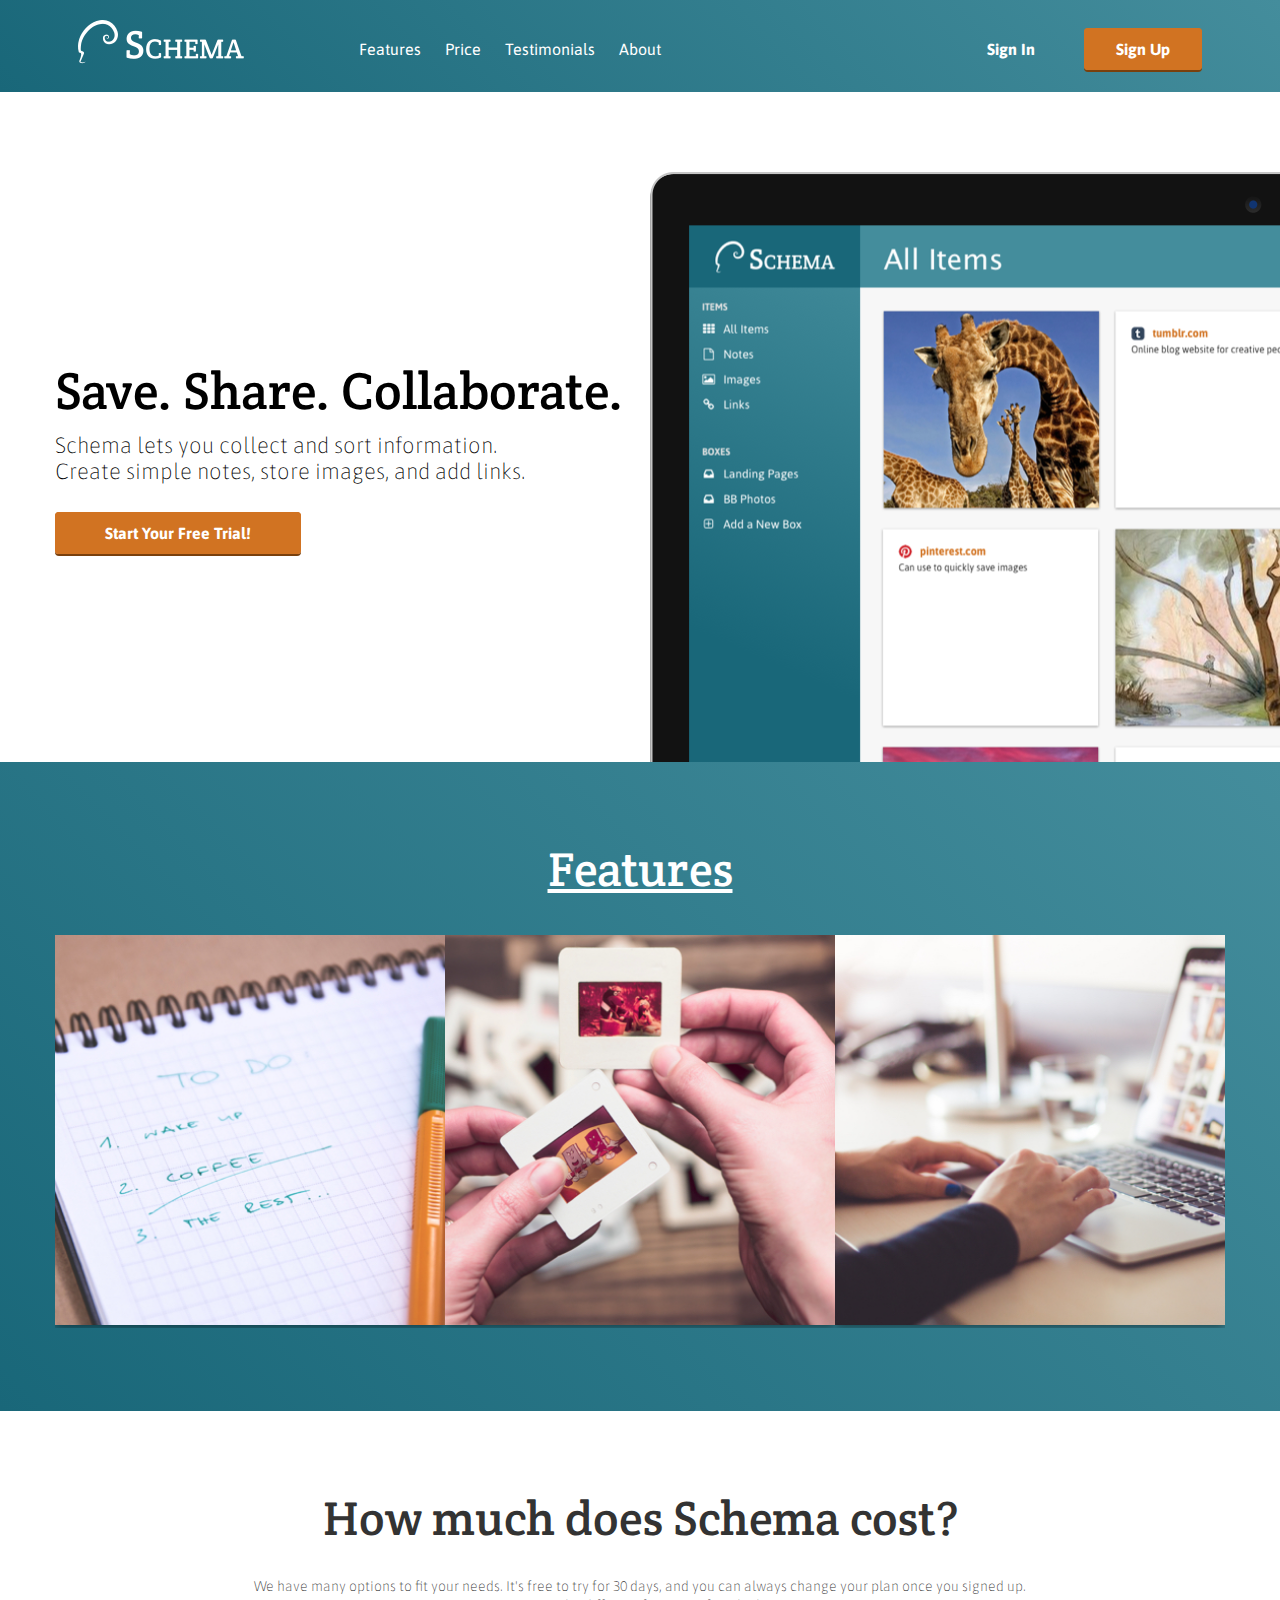
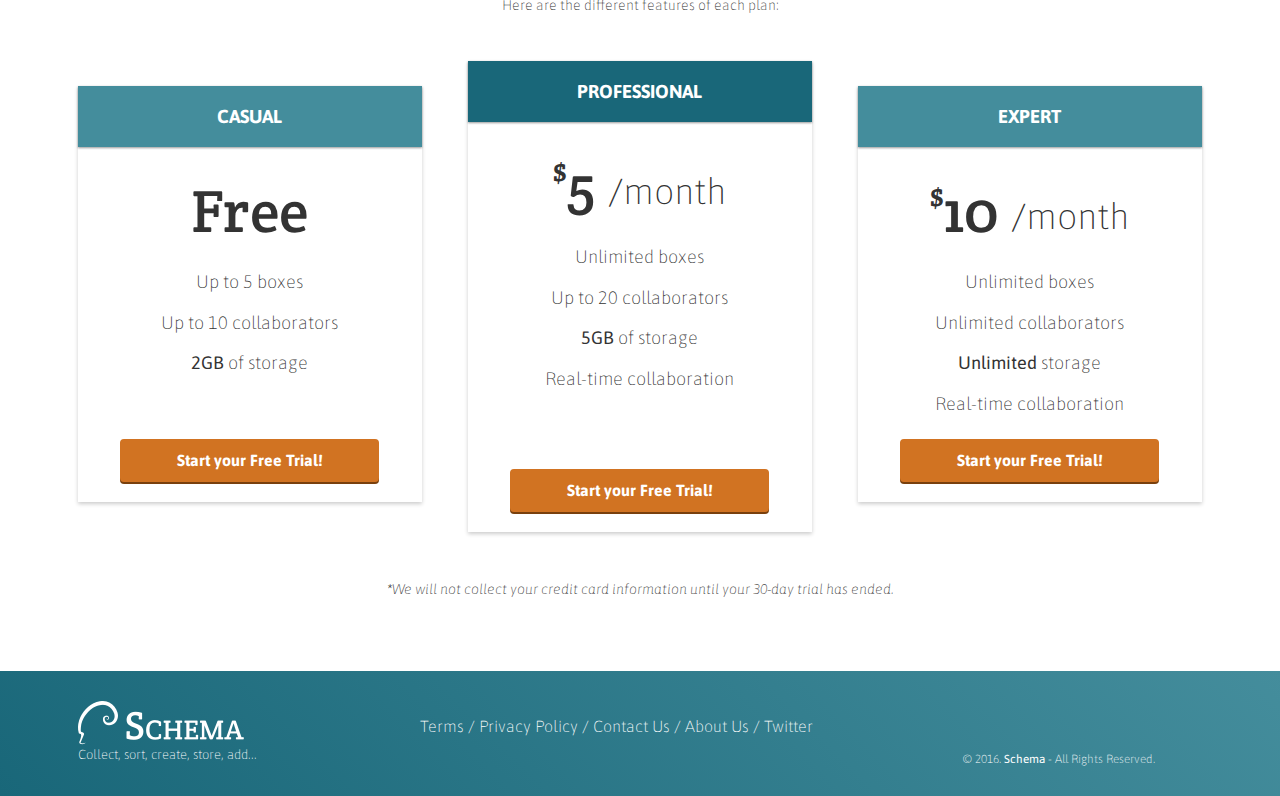
==== commit 1bc0aee3: "Checkpoint-35-completed" ====
--- a/index.html
+++ b/index.html
@@ -23,7 +23,7 @@
 				<div class="one-third logo">
 					<a href="index.html" class="site-logo"><img src="images/site-logo.png" alt="Schema"></a>
 				</div>
-				<div class="one-third menu">
+				<div class="one-third homepage-menu">
 					<ul class="top-nav">
 						<li><a href="">Features</a></li>
 						<li><a href="">Price</a></li>
--- a/css/style.css
+++ b/css/style.css
@@ -66,6 +66,12 @@
 	background: linear-gradient(45deg,  #196779 0%,#448d9c 100%); /* W3C, IE10+, FF16+, Chrome26+, Opera12+, Safari7+ */
 	filter: progid:DXImageTransform.Microsoft.gradient( startColorstr='#196779', endColorstr='#448d9c',GradientType=1 ); /* IE6-9 fallback on horizontal gradient */
 }
+header nav .container > .one-third {
+	float: right;
+}
+header nav .container > .homepage-menu, header nav .container > .logo {
+	float: left;
+}
 header nav ul {
 	display: inline;
 	text-align: left;
@@ -74,7 +80,7 @@
 	padding-top: 30px;
 	padding-left: 0px
 }
-header nav .menu ul {
+header nav .homepage-menu ul {
 	float: left;
 }
 header nav ul > li {
@@ -422,23 +428,49 @@
  .dashboard {
    background:#F7F7F7;
  }
- .dashboard > header .container {
- 	padding: 0px;
- 	margin: 0 auto 0 0;
- }
- .dashboard .left-nav {
-   height: 100vh;
-   width:14.66666667%;
-   color:#FFFFFF;
-   /* Permalink - use to edit and share this gradient: http://colorzilla.com/gradient-editor/#196779+0,448d9c+100 */
-   background: #196779; /* Old browsers */
-   background: -moz-linear-gradient(45deg,  #196779 0%, #448d9c 100%); /* FF3.6-15 */
-   background: -webkit-linear-gradient(45deg,  #196779 0%,#448d9c 100%); /* Chrome10-25,Safari5.1-6 */
-   background: linear-gradient(45deg,  #196779 0%,#448d9c 100%); /* W3C, IE10+, FF16+, Chrome26+, Opera12+, Safari7+ */
-   filter: progid:DXImageTransform.Microsoft.gradient( startColorstr='#196779', endColorstr='#448d9c',GradientType=1 ); /* IE6-9 fallback on horizontal gradient */
+ .left-nav {
+ 	height: 100%;
+ 	width: 280px;
+ 	color: #FFFFFF;
+ 	background: #34495E;
+   background-image: linear-gradient(206deg, #5F81A3 0%, #34495E 94%);
    float:left;
    position: fixed;
+   position:absolute;
    display:block;
+   -webkit-transition: all 0.3s ease-in-out;
+   -moz-transition: all 0.3s ease-in-out;
+   -o-transition: all 0.3s ease-in-out;
+   transition: all 0.3s ease-in-out;
+   transform: translate(-280px,0);
+     -webkit-transform: translate(-280px,0); /** Chrome & Safari **/
+     -o-transform: translate(-280px,0); /** Opera **/
+     -moz-transform: translate(-280px,0); /** Firefox **/
+ }
+ .left-nav.open {
+   display:block;
+   width:280px;
+   -webkit-transition: all 0.3s ease-in-out;
+   -moz-transition: all 0.3s ease-in-out;
+   -o-transition: all 0.3s ease-in-out;
+   transition: all 0.3s ease-in-out;
+   transform: translate(0,0);
+     -webkit-transform: translate(0,0); /** Chrome & Safari **/
+     -o-transform: translate(0,0); /** Opera **/
+     -moz-transform: translate(0,0); /** Firefox **/
+     z-index: 100;
+ }
+ .hamburger {
+ 	position:absolute;
+   z-index: 1000;
+   background:#196779;
+   color:#FFF;
+   text-decoration: none;
+   font-size: 22px;
+   padding: 10px 15px;
+   border-radius: 4px;
+   left: 5px;
+   top: 15px;
  }
  .dashboard .left-nav .site-logo {
    padding:16.5px 0;
@@ -473,16 +505,26 @@
    width:16px;
    text-align: center;
    margin-right:8px;
+   margin-left: 5px;
+ }
+ .dashboard .left-nav .active {
+ 	background: #8DE9FF;
+ 	padding: 5px;
  }
  .dashboard header {
  	background: #448D9C;
  	color: #FFFFFF;
  	height: 80px;
- 	width:85.33333333%;
- 	position: relative;
+ 	width:100%;
  	float:right;
- 	overflow: hidden;
- 	z-index: 0;
+ 	right: 0;
+ 	position: fixed;
+ 	display: block;
+ 	z-index: 1;
+ }
+ .dashboard > header .container {
+ 	padding: 0px;
+ 	margin: 0 auto 0 0;
  }
  .dashboard header .left-block {
  	width: 200px;
@@ -490,10 +532,10 @@
  	margin-right: 30px;
  }
  .dashboard header .right-block .settings {
- 	padding: 13px 0;
+ 	padding: 13px 0 9px;
  	margin: 0 auto;
  	display: block;
-   position:absolute;
+   position: absolute;
    /* Permalink - use to edit and share this gradient: http://colorzilla.com/gradient-editor/#196779+0,448d9c+100 */
    background: #196779; /* Old browsers */
    background: -moz-linear-gradient(45deg,  #196779 0%, #448d9c 100%); /* FF3.6-15 */
@@ -508,7 +550,7 @@
  	width: 120px;
  	float: right;
  	margin-right: 290px;
- 	margin-top: 30px;
+ 	margin-top: 15px;
  }
  .dashboard header .btn {
 	background: #D17322;
@@ -560,12 +602,16 @@
 
  /* CONTENT */
  .content {
-   padding:6em 1% 1.5em;
+ 	margin-top: 80px;
    float:right;
    width:98%;
    position: relative;
  }
-  .content-item {
+ .content .container {
+ 	margin: 0px;
+    padding: 30px 0 0 16px;
+ }
+.content-item {
    width:96%;
    margin:0 2% 25px;
    float:left;
@@ -589,28 +635,38 @@
    right:0;
  }
  .item-box h2 {
+ 	color: #D77F25;
    font-family: 'Lato', Helvetica, Arial, sans-serif;
    font-weight: 700;
-   font-size: 15px;
-   line-height: 17px;
+   font-size: 14px;
+   line-height: 16px;
    margin:0;
+   padding: 0;
  }
  .item-box h2 a {
-   color: #3498DB;
+   color: #D77F25;
    text-decoration: none;
  }
  .item-box h2 img {
-   width:16px;
-   height:16px;
+   width:17px;
+   height:17px;
    position:relative;
    top:2px;
    margin-right:5px;
  }
  .item-box p {
-   font-size: 14px;
+   font-size: 12px;
    color: #333333;
-   line-height: 18px;
+   line-height: 15px;
    margin:5px 0 0;
+ }
+ .item-box ul {
+ 	list-style-type: none;
+   font-size: 12px;
+   color: #333333;
+   line-height: 15px;
+   margin:5px 0 0;
+   padding: 0;
  }
 
 /* @media */
@@ -618,10 +674,9 @@
 /* LARGER MOBILE DEVICES */
  @media (min-width:460px) {
    .content {
-     padding:1.5em 1%;
-     float:right;
-     width:90%;
-     position: relative;
+    float:right;
+    width: 90%;
+    position: relative;
    }
    .content-item {
      width:46%;
@@ -707,19 +762,23 @@
     min-height: 1px;
     margin: 0 2% 20px;
 	}
-	.content {
-     padding:1.5em 5%;
-     float:right;
-     width:90%;
-     position: relative;
-   }
+    .content {
+ 	margin-top: 80px;
+   float:right;
+   width:85.333333%;
+   position: relative;
+	}
    .content > .container {
      width:700px;
    }
    .content-item {
      width:31.33333%;
      margin:0 1% 25px;
-   }
+ 	}
+	.content .container {
+	 	margin: 0px;
+	    padding: 30px 0 0 16px;
+ 	}
 }
 
 /* LAPTOPS AND DESKTOPS */
@@ -731,7 +790,7 @@
 		width: 46%;
 	}
 	.one-third {
-		width: 29.999999%;
+		width: 29.3333333%;
 	}
 	.one-fourth {
 		width: 21%;
@@ -739,13 +798,40 @@
 	.logo {
 		width: 20%;
 	}
-	.menu {
-		width: 40%;
-	}
+	.homepage-menu {
+		width: 38%;
+	}
+	.left-nav {
+     height: 100vh;
+     width:14.66666667%;
+     color:#FFFFFF;
+   /* Permalink - use to edit and share this gradient: http://colorzilla.com/gradient-editor/#196779+0,448d9c+100 */
+   background: #196779; /* Old browsers */
+   background: -moz-linear-gradient(45deg,  #196779 0%, #448d9c 100%); /* FF3.6-15 */
+   background: -webkit-linear-gradient(45deg,  #196779 0%,#448d9c 100%); /* Chrome10-25,Safari5.1-6 */
+   background: linear-gradient(45deg,  #196779 0%,#448d9c 100%); /* W3C, IE10+, FF16+, Chrome26+, Opera12+, Safari7+ */
+   filter: progid:DXImageTransform.Microsoft.gradient( startColorstr='#196779', endColorstr='#448d9c',GradientType=1 ); /* IE6-9 fallback on horizontal gradient */
+  	float:left;
+     position: fixed;
+     display:block;
+     transform: translate(0,0);
+     -webkit-transform: translate(0,0); /** Chrome & Safari **/
+     -o-transform: translate(0,0); /** Opera **/
+     -moz-transform: translate(0,0); /** Firefox **/
+   	}
+   .left-nav.open {
+     width:14.66666667%;
+     transform: translate(0,0);
+     -webkit-transform: translate(0,0); /** Chrome & Safari **/
+     -o-transform: translate(0,0); /** Opera **/
+     -moz-transform: translate(0,0); /** Firefox **/
+   	}
+   .hamburger {
+     display:none;
+   	}
 	.content {
-     padding:1.5em 1%;
-     float:right;
-     width:83.33333333%;
+	float:right;
+	width: 83.333333%
      position: relative;
    }
    .content > .container {
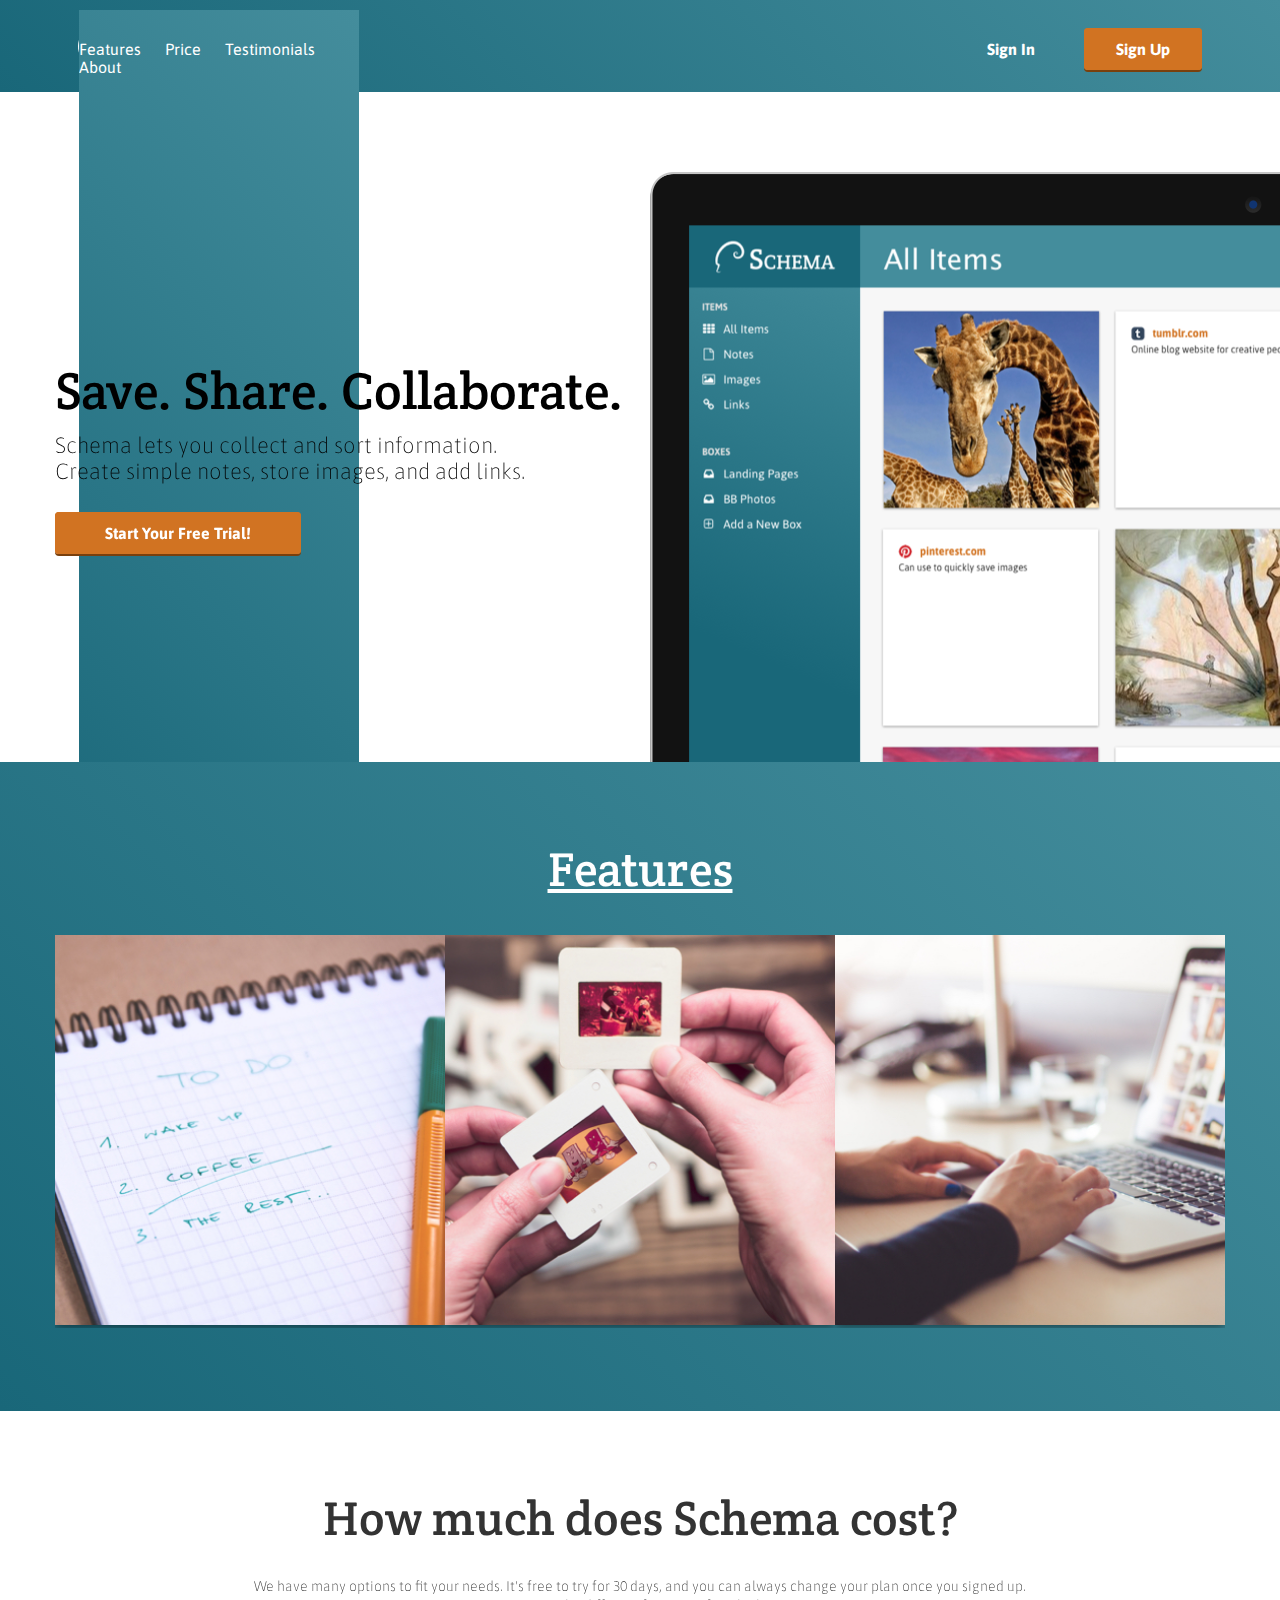
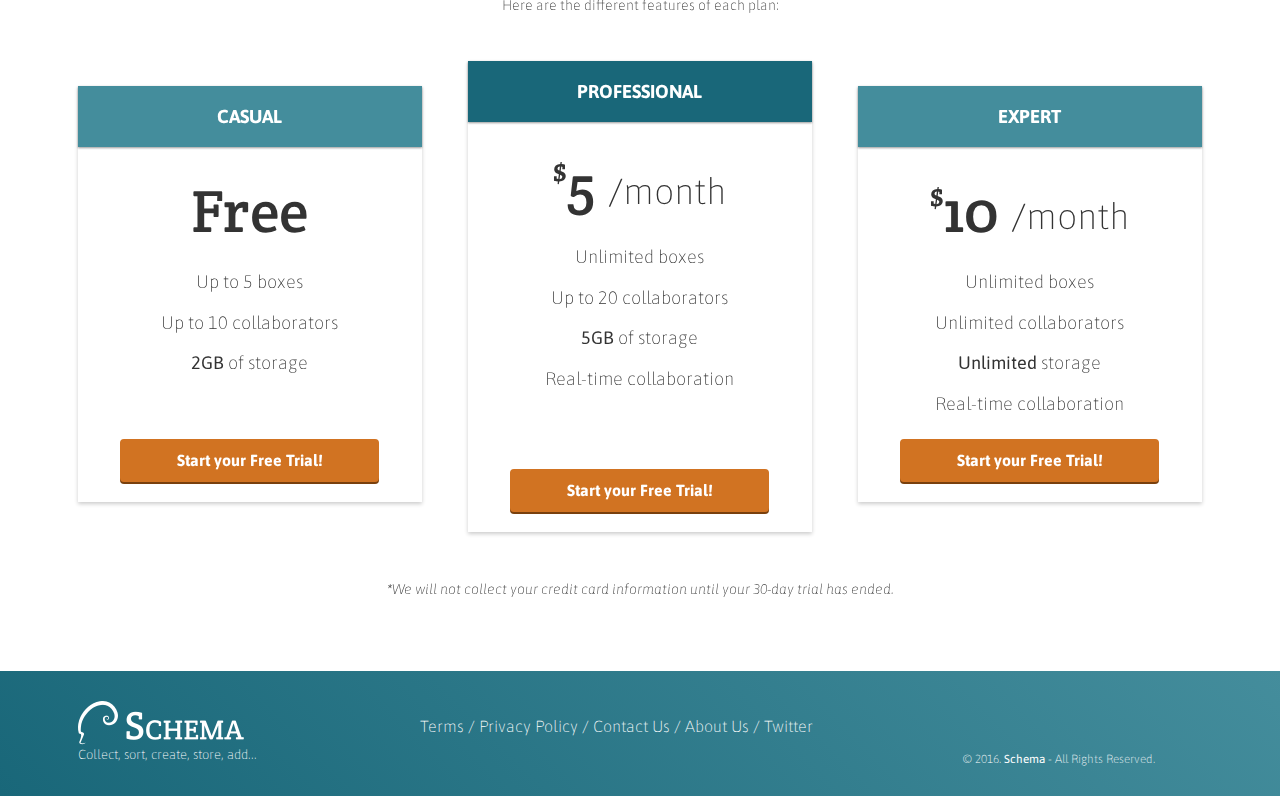
==== commit 74837f0f: "Assignment-35-completed" ====
--- a/index.html
+++ b/index.html
@@ -23,7 +23,11 @@
 				<div class="one-third logo">
 					<a href="index.html" class="site-logo"><img src="images/site-logo.png" alt="Schema"></a>
 				</div>
-				<div class="one-third homepage-menu">
+
+				<!-- RESPONSIVE NAV -->
+				<a href="#" class="hamburger" id="menu">&#9776;</a>
+
+				<div id="top-nav" class="one-third homepage-menu">
 					<ul class="top-nav">
 						<li><a href="">Features</a></li>
 						<li><a href="">Price</a></li>
@@ -31,6 +35,7 @@
 						<li><a href="">About</a></li>
 					</ul>
 				</div>
+
 				<div class="one-third">
 					<ul class="sign-in-up">
 						<li><a href="signin.html">Sign In</a></li>
@@ -174,5 +179,12 @@
 			</div>
 		</div>
 	</footer>
+   <script src="js/jquery-3.1.1.min.js"></script>
+   <script src="js/dropit.js"></script>
+   <script type="text/javascript">
+     $("#menu").click(function(){
+     	$("#top-nav").toggleClass("open", 200);
+     });
+   </script>
 </body>
 </html>--- a/css/style.css
+++ b/css/style.css
@@ -49,7 +49,53 @@
 header {
 	color: #000000;
 	font-weight: regular;
-	}
+	} 
+.top-nav {
+ 	height: 100%;
+ 	width: 280px;
+ 	color: #FFFFFF;
+   background: #196779; /* Old browsers */
+   background: -moz-linear-gradient(45deg,  #196779 0%, #448d9c 100%); /* FF3.6-15 */
+   background: -webkit-linear-gradient(45deg,  #196779 0%,#448d9c 100%); /* Chrome10-25,Safari5.1-6 */
+   background: linear-gradient(45deg,  #196779 0%,#448d9c 100%); /* W3C, IE10+, FF16+, Chrome26+, Opera12+, Safari7+ */
+   filter: progid:DXImageTransform.Microsoft.gradient( startColorstr='#196779', endColorstr='#448d9c',GradientType=1 ); /* IE6-9 fallback on horizontal gradient */
+   float:left;
+   position: fixed;
+   display:block;
+   -webkit-transition: all 0.3s ease-in-out;
+   -moz-transition: all 0.3s ease-in-out;
+   -o-transition: all 0.3s ease-in-out;
+   transition: all 0.3s ease-in-out;
+   transform: translate(-280px,0);
+     -webkit-transform: translate(-280px,0); /** Chrome & Safari **/
+     -o-transform: translate(-280px,0); /** Opera **/
+     -moz-transform: translate(-280px,0); /** Firefox **/
+ }
+.top-nav.open {
+   display:block;
+   width:100px;
+   -webkit-transition: all 0.3s ease-in-out;
+   -moz-transition: all 0.3s ease-in-out;
+   -o-transition: all 0.3s ease-in-out;
+   transition: all 0.3s ease-in-out;
+   transform: translate(0,0);
+     -webkit-transform: translate(0,0); /** Chrome & Safari **/
+     -o-transform: translate(0,0); /** Opera **/
+     -moz-transform: translate(0,0); /** Firefox **/
+     z-index: 100;
+ }
+.hamburger {
+ 	position:fixed;
+   z-index: 1000;
+   background:#196779;
+   color:#FFF;
+   text-decoration: none;
+   font-size: 22px;
+   padding: 10px 15px;
+   border-radius: 4px;
+   left: 5px;
+   top: 15px;
+ }
 header .site-logo {
 	position: relative;
 	top:-5px;
@@ -428,15 +474,17 @@
  .dashboard {
    background:#F7F7F7;
  }
- .left-nav {
+ .dashboard > .left-nav {
  	height: 100%;
  	width: 280px;
  	color: #FFFFFF;
- 	background: #34495E;
-   background-image: linear-gradient(206deg, #5F81A3 0%, #34495E 94%);
+   background: #196779; /* Old browsers */
+   background: -moz-linear-gradient(45deg,  #196779 0%, #448d9c 100%); /* FF3.6-15 */
+   background: -webkit-linear-gradient(45deg,  #196779 0%,#448d9c 100%); /* Chrome10-25,Safari5.1-6 */
+   background: linear-gradient(45deg,  #196779 0%,#448d9c 100%); /* W3C, IE10+, FF16+, Chrome26+, Opera12+, Safari7+ */
+   filter: progid:DXImageTransform.Microsoft.gradient( startColorstr='#196779', endColorstr='#448d9c',GradientType=1 ); /* IE6-9 fallback on horizontal gradient */
    float:left;
    position: fixed;
-   position:absolute;
    display:block;
    -webkit-transition: all 0.3s ease-in-out;
    -moz-transition: all 0.3s ease-in-out;
@@ -447,7 +495,7 @@
      -o-transform: translate(-280px,0); /** Opera **/
      -moz-transform: translate(-280px,0); /** Firefox **/
  }
- .left-nav.open {
+ .dashboard > .left-nav.open {
    display:block;
    width:280px;
    -webkit-transition: all 0.3s ease-in-out;
@@ -460,8 +508,8 @@
      -moz-transform: translate(0,0); /** Firefox **/
      z-index: 100;
  }
- .hamburger {
- 	position:absolute;
+ .dashboard > .hamburger {
+ 	position:fixed;
    z-index: 1000;
    background:#196779;
    color:#FFF;
@@ -473,7 +521,7 @@
    top: 15px;
  }
  .dashboard .left-nav .site-logo {
-   padding:16.5px 0;
+   padding:16.5px 0 16.5px 40px;
    background:#196779;
    display:block;
    text-align: center;
@@ -507,9 +555,51 @@
    margin-right:8px;
    margin-left: 5px;
  }
+ .dashboard .left-nav .items ul li i {
+   width:16px;
+   text-align: center;
+   margin-right:8px;
+   margin-left: 5px;
+ }
  .dashboard .left-nav .active {
  	background: #8DE9FF;
  	padding: 5px;
+ }
+ .dashboard .left-nav .settings {
+ 	position: fixed;   
+   background: #448D9C;
+   width: 100%;
+   bottom: 0;
+   left: 0;
+   right: 0;
+   padding: 10px 0;
+ }
+ .dashboard .left-nav .settings img {
+   height:55px;
+   width:55px;
+   border-radius: 50%;
+   margin-left:12px;
+   display: inline;
+ }
+ .dashboard .left-nav .settings p {
+   display: inline-block;
+   vertical-align: top;
+   color: #FFFFFF;
+   padding-top: 18px;
+   font-weight: 400;
+   margin:0 0 0 10px;
+   font-size: 14px;
+ }
+ .dashboard .left-nav .settings a {
+ 	color:#FFFFFF;
+   text-decoration: none;
+   text-align: right;
+   float: right;
+   margin-right: 20px;
+   margin-top: 4px;
+ }
+ .dashboard .left-nav .settings ul a {
+ 	text-align: left;
  }
  .dashboard header {
  	background: #448D9C;
@@ -530,6 +620,7 @@
  	width: 200px;
  	position: fixed;
  	margin-right: 30px;
+ 	margin-left: 45px;
  }
  .dashboard header .right-block .settings {
  	padding: 13px 0 9px;
@@ -549,7 +640,7 @@
  .dashboard header .middle-block {
  	width: 120px;
  	float: right;
- 	margin-right: 290px;
+ 	margin-right: 20px;
  	margin-top: 15px;
  }
  .dashboard header .btn {
@@ -570,10 +661,10 @@
  .dashboard header .header h1 {
    font-family: "Asap", Helvetica, Arial, sans-serif;
    font-weight: 400;
-   font-size: 36px;
+   font-size: 30px;
    text-align: left;
    display:inline-block;
-   margin: 0;
+   margin: 4px;
  }
  .dashboard header .settings img {
    height:55px;
@@ -596,15 +687,21 @@
    text-decoration: none;
    text-align: right;
    float: right;
-   margin-right: 10px;
-   margin-top: 18px;
+   margin-right: 20px;
+   margin-top: 4px;
+ }
+ .dashboard header .settings ul a {
+ 	text-align: left;
+ }
+ .dashboard header .right-block .settings {
+ 	display: none;
  }
 
  /* CONTENT */
  .content {
  	margin-top: 80px;
    float:right;
-   width:98%;
+   width:100%;
    position: relative;
  }
  .content .container {
@@ -673,9 +770,12 @@
 
 /* LARGER MOBILE DEVICES */
  @media (min-width:460px) {
+ 	.dashboard header .header h1 {
+	   font-size: 36px;
+	   margin: 0;
+	}
    .content {
     float:right;
-    width: 90%;
     position: relative;
    }
    .content-item {
@@ -686,6 +786,19 @@
    }
  }
 
+ /* Moving the .settings from the .left-nav to header */
+ @media (min-width: 690px) {
+ 	.dashboard header .right-block .settings {
+ 		display: block;
+ 	}
+ 	.dashboard .left-nav .settings {
+ 		display: none;
+ 	}
+ .dashboard header .middle-block {
+ 	margin-right: 290px;
+ 	}
+ }
+
 /* TABLETS */
 @media (min-width: 768px) {
 	.container {
@@ -765,11 +878,10 @@
     .content {
  	margin-top: 80px;
    float:right;
-   width:85.333333%;
    position: relative;
 	}
    .content > .container {
-     width:700px;
+     width:auto;
    }
    .content-item {
      width:31.33333%;
@@ -801,7 +913,13 @@
 	.homepage-menu {
 		width: 38%;
 	}
-	.left-nav {
+   .hamburger {
+     display:none;
+   	}
+	.dashboard header {
+		width: 85.333333333%;
+	}
+	.dashboard > .left-nav {
      height: 100vh;
      width:14.66666667%;
      color:#FFFFFF;
@@ -819,20 +937,30 @@
      -o-transform: translate(0,0); /** Opera **/
      -moz-transform: translate(0,0); /** Firefox **/
    	}
-   .left-nav.open {
+   .dashboard > .left-nav.open {
      width:14.66666667%;
      transform: translate(0,0);
      -webkit-transform: translate(0,0); /** Chrome & Safari **/
      -o-transform: translate(0,0); /** Opera **/
      -moz-transform: translate(0,0); /** Firefox **/
    	}
-   .hamburger {
+   .dashboard > .hamburger {
      display:none;
+   	}
+   	.dashboard .left-nav .site-logo {
+   		padding: 23.3px 0;
+   	}
+   	.dashboard .left-nav .site-logo img {
+   		height: auto;
+   		width: 113.8425px;
+   	}
+   	.dashboard header .left-block {
+   		margin-left: 0;
    	}
 	.content {
 	float:right;
-	width: 83.333333%
-     position: relative;
+	width: 85.333333%;
+	position: relative;
    }
    .content > .container {
      width:auto;
@@ -868,6 +996,13 @@
 	header .hero img {
 	   display: none;
 	}
+   	.dashboard .left-nav .site-logo {
+   		padding: 16.5px 0;
+   	}
+	.dashboard .left-nav .site-logo img {
+		height: auto;
+		width: auto;
+	}
 }
 @media (min-width: 1920px) {
 	.container {
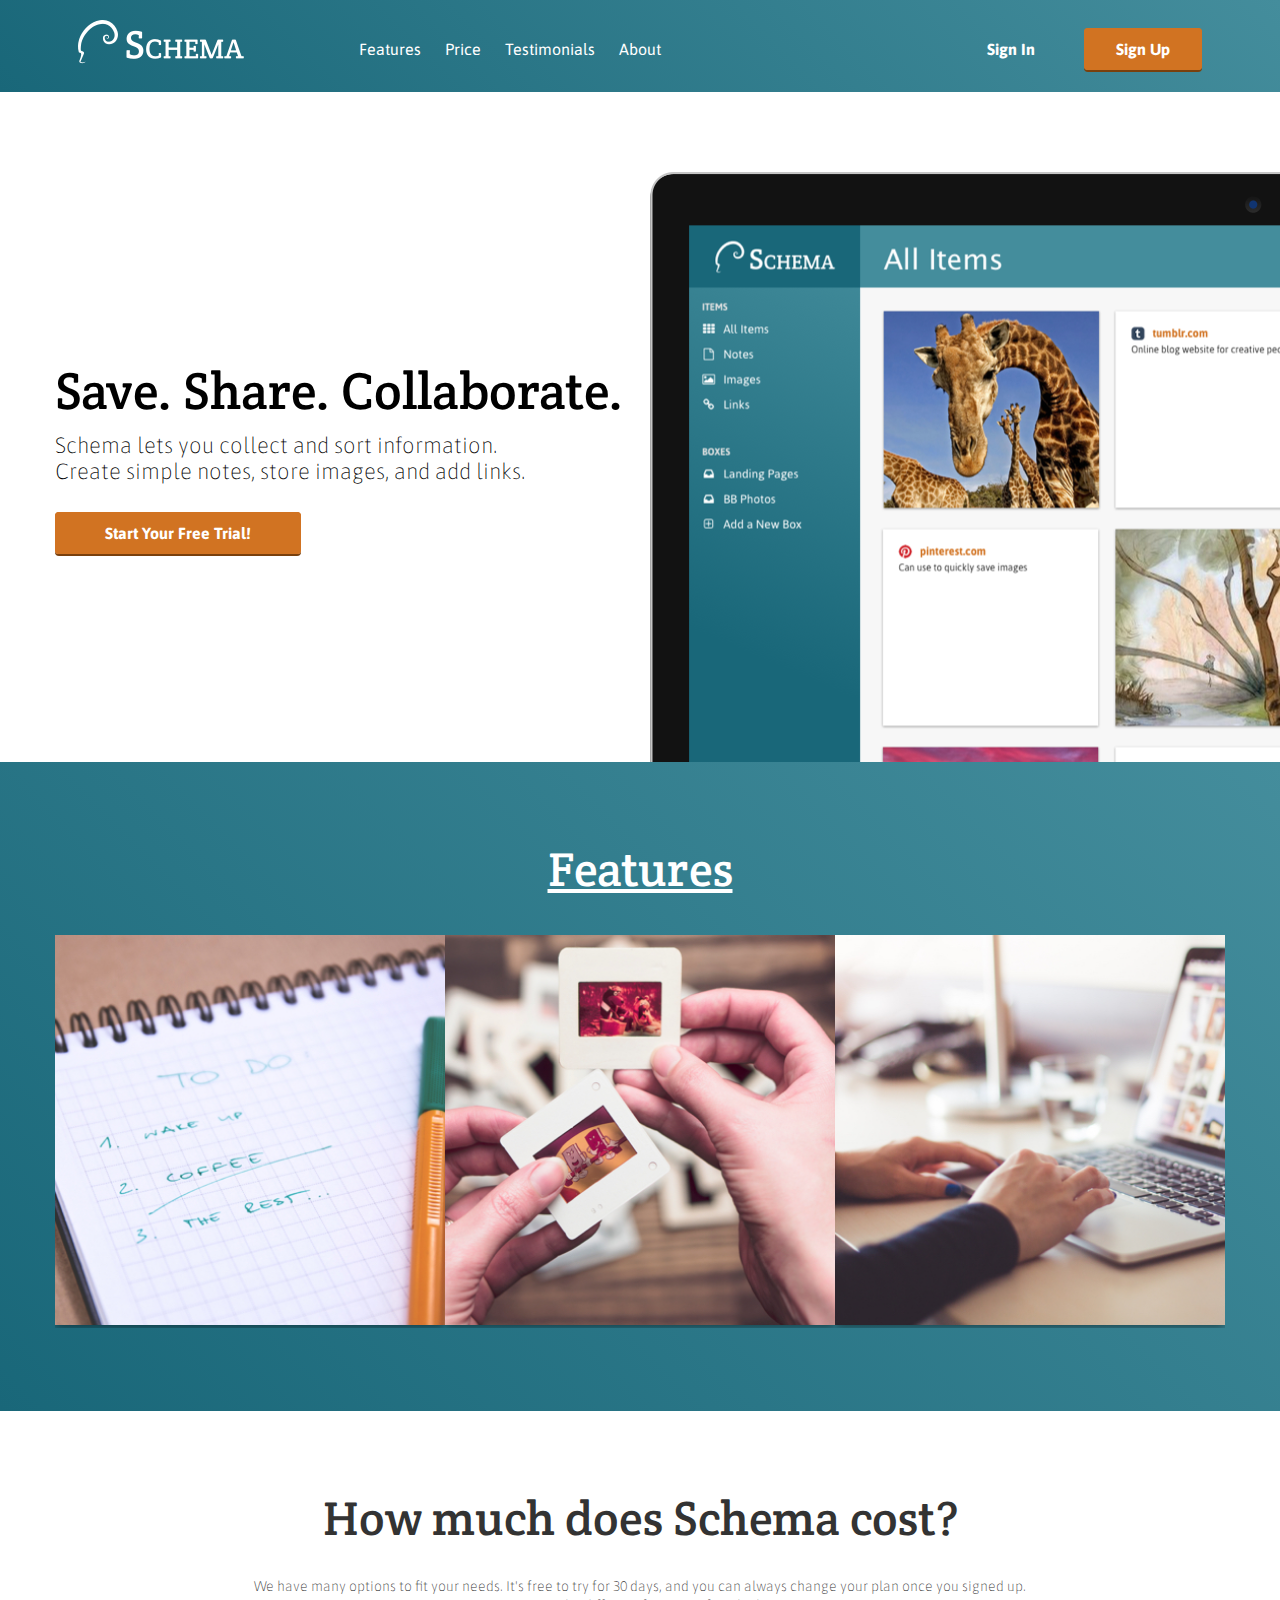
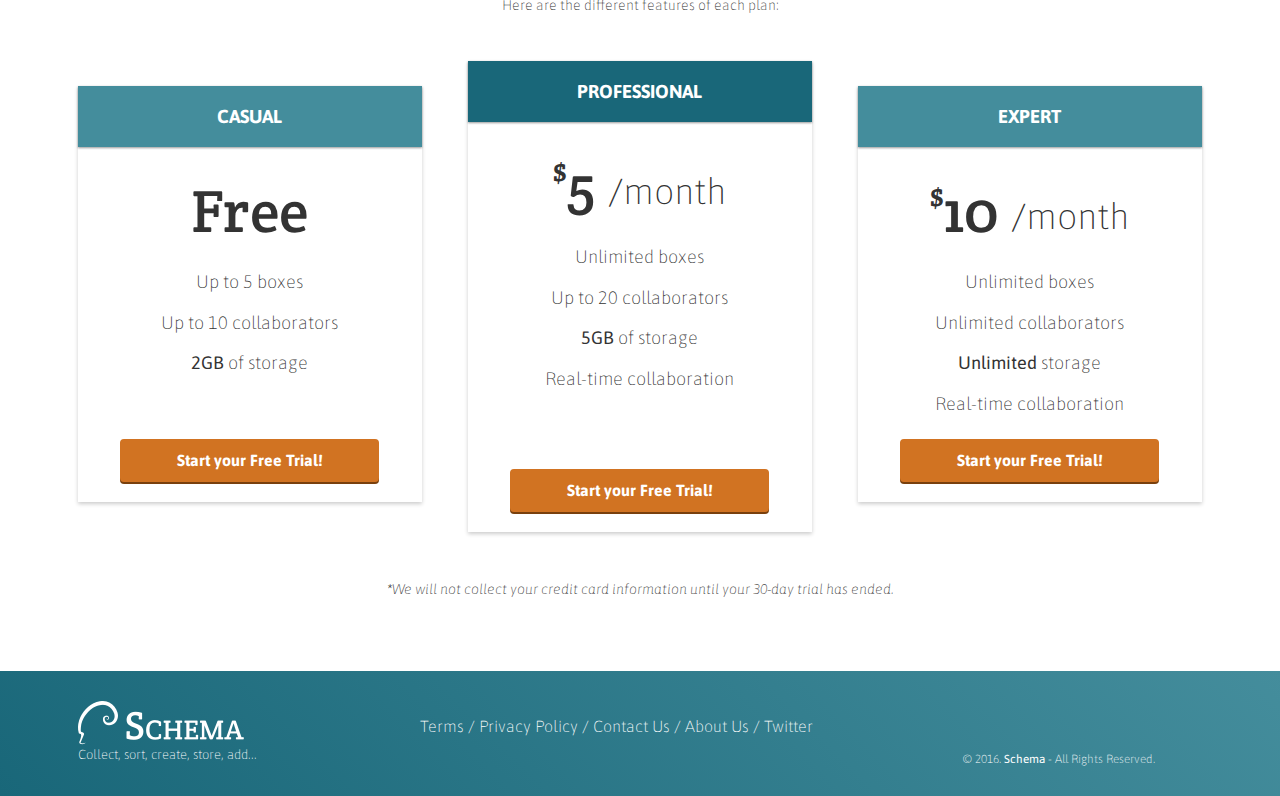
==== commit 79a1ede0: "Assignment-35-completed" ====
--- a/index.html
+++ b/index.html
@@ -23,20 +23,15 @@
 				<div class="one-third logo">
 					<a href="index.html" class="site-logo"><img src="images/site-logo.png" alt="Schema"></a>
 				</div>
-
-				<!-- RESPONSIVE NAV -->
-				<a href="#" class="hamburger" id="menu">&#9776;</a>
-
-				<div id="top-nav" class="one-third homepage-menu">
-					<ul class="top-nav">
+				<div class="one-third homepage-menu">
+					<ul>
 						<li><a href="">Features</a></li>
 						<li><a href="">Price</a></li>
 						<li><a href="">Testimonials</a></li>
 						<li><a href="">About</a></li>
 					</ul>
 				</div>
-
-				<div class="one-third">
+				<div class="one-third onboarding">
 					<ul class="sign-in-up">
 						<li><a href="signin.html">Sign In</a></li>
 						<li class="btn-outline"><a href="signup.html">Sign Up</a></li>
@@ -44,6 +39,28 @@
 				</div>
 			</div>
 		</nav>
+
+		<!-- RESPONSIVE NAV -->
+		<a href="#" class="hamburger" id="menu">&#9776;</a>
+
+		<!-- LEFT NAV -->
+		<div id="top-nav" class="top-nav">
+			<div class="one-third">
+				<ul class="sign-in-up">
+					<li><a href="signin.html">Sign In</a></li>
+					<li class="btn-outline"><a href="signup.html">Sign Up</a></li>
+				</ul>
+			</div>
+			<div class="items">
+				<ul>
+					<li><a href="#">Features</a></li>
+					<li><a href="#">Price</a></li>
+					<li><a href="#">Testimonials</a></li>
+					<li><a href="#">About</a></li>
+				</ul>
+			</div>
+		</div>
+
 		<div class="hero">
 			<div class="container">
 				<h1 class="animated fadeIn">Save. Share. Collaborate.</h1>
--- a/css/style.css
+++ b/css/style.css
@@ -50,30 +50,34 @@
 	color: #000000;
 	font-weight: regular;
 	} 
-.top-nav {
- 	height: 100%;
- 	width: 280px;
+header .one-third {
+	width: 40%;
+}
+ .top-nav {
+ 	height: 100vh;
+ 	width: 140px;
  	color: #FFFFFF;
    background: #196779; /* Old browsers */
    background: -moz-linear-gradient(45deg,  #196779 0%, #448d9c 100%); /* FF3.6-15 */
    background: -webkit-linear-gradient(45deg,  #196779 0%,#448d9c 100%); /* Chrome10-25,Safari5.1-6 */
    background: linear-gradient(45deg,  #196779 0%,#448d9c 100%); /* W3C, IE10+, FF16+, Chrome26+, Opera12+, Safari7+ */
    filter: progid:DXImageTransform.Microsoft.gradient( startColorstr='#196779', endColorstr='#448d9c',GradientType=1 ); /* IE6-9 fallback on horizontal gradient */
-   float:left;
+   float:right;
    position: fixed;
+   right: 0;
    display:block;
    -webkit-transition: all 0.3s ease-in-out;
    -moz-transition: all 0.3s ease-in-out;
    -o-transition: all 0.3s ease-in-out;
    transition: all 0.3s ease-in-out;
-   transform: translate(-280px,0);
-     -webkit-transform: translate(-280px,0); /** Chrome & Safari **/
-     -o-transform: translate(-280px,0); /** Opera **/
-     -moz-transform: translate(-280px,0); /** Firefox **/
+   transform: translate(140px,0);
+     -webkit-transform: translate(140px,0); /** Chrome & Safari **/
+     -o-transform: translate(140px,0); /** Opera **/
+     -moz-transform: translate(140px,0); /** Firefox **/
  }
 .top-nav.open {
    display:block;
-   width:100px;
+   width:140px;
    -webkit-transition: all 0.3s ease-in-out;
    -moz-transition: all 0.3s ease-in-out;
    -o-transition: all 0.3s ease-in-out;
@@ -84,6 +88,22 @@
      -moz-transform: translate(0,0); /** Firefox **/
      z-index: 100;
  }
+ .top-nav .items {
+   padding:0 6%;
+ }
+ .top-nav .items ul {
+   margin:0 0 40px;
+   padding:0;
+ }
+ .top-nav .items ul li {
+   list-style-type: none;
+   margin-bottom: 15px;
+ }
+ .top-nav .items ul li a {
+   color:#FFFFFF;
+   text-decoration: none;
+   font-weight: 100;
+ }
 .hamburger {
  	position:fixed;
    z-index: 1000;
@@ -93,9 +113,39 @@
    font-size: 22px;
    padding: 10px 15px;
    border-radius: 4px;
-   left: 5px;
    top: 15px;
- }
+   right: 10px;
+ }
+header .top-nav ul > li {
+	list-style-type: none;
+	display: inline;
+	margin: 0 20px 0 0;
+}
+header .top-nav ul > li.btn-outline {
+	padding: 10px 15px;
+	background: #D17322;
+	border: 2px solid #D17322;
+	border-radius: 4px; 
+	box-shadow: 0px 2px 0px 0px #79400D;
+	width: 126px;
+    margin: auto auto auto 25px;
+    padding: 10px 30px;
+}
+
+header .top-nav ul > li.btn-outline:hover {
+	background: #79400D;
+	border: 2px solid #79400D;
+}
+header .top-nav ul > li > a {
+	color: #FFFFFF;
+	text-decoration: none;
+}
+header .top-nav ul > li.btn-outline:hover > a {
+	color: #34495E;
+}
+header .sign-in-up {
+	font-weight: bold;
+}
 header .site-logo {
 	position: relative;
 	top:-5px;
@@ -109,14 +159,21 @@
 	background: #196779; /* Old browsers */
 	background: -moz-linear-gradient(45deg,  #196779 0%, #448d9c 100%); /* FF3.6-15 */
 	background: -webkit-linear-gradient(45deg,  #196779 0%,#448d9c 100%); /* Chrome10-25,Safari5.1-6 */
-	background: linear-gradient(45deg,  #196779 0%,#448d9c 100%); /* W3C, IE10+, FF16+, Chrome26+, Opera12+, Safari7+ */
-	filter: progid:DXImageTransform.Microsoft.gradient( startColorstr='#196779', endColorstr='#448d9c',GradientType=1 ); /* IE6-9 fallback on horizontal gradient */
+	filter: progid:DXImageTransform.Microsoft.gradient( startColorstr='#196779', endColorstr='#448d9c',GradientType=1 ); /* IE6-9 fallback on horizontal gradient */ 
 }
 header nav .container > .one-third {
 	float: right;
 }
-header nav .container > .homepage-menu, header nav .container > .logo {
+header nav .container > .homepage-menu {
 	float: left;
+	display: none;
+}
+header nav .container > .onboarding {
+	display: none;
+}
+header nav .container > .logo {
+	float: left;
+	width: 30%;
 }
 header nav ul {
 	display: inline;
@@ -161,6 +218,7 @@
 }
 header nav a > img {
 	margin: 25px 0 0 0;
+	width: 120px;
 }
 header .hero {
 	text-align: center;
@@ -227,7 +285,6 @@
 	list-style-type: none;
 	display: inline-block;
 }
-
 .square {
   position: absolute;
   width: 100%; 
@@ -519,6 +576,7 @@
    border-radius: 4px;
    left: 5px;
    top: 15px;
+   right: auto;
  }
  .dashboard .left-nav .site-logo {
    padding:16.5px 0 16.5px 40px;
@@ -786,15 +844,95 @@
    }
  }
 
+/* SMALLER TABLETS */
  /* Moving the .settings from the .left-nav to header */
  @media (min-width: 690px) {
+ 	header nav .container {
+ 		z-index: 1000;
+ 	}
+ 	header .top-nav .one-third {
+ 		display: none;
+ 	}
+ 	.top-nav {
+ 		position: relative;
+ 		height: 30px;
+ 		width: 100vw;
+ 		/* Permalink - use to edit and share this gradient: http://colorzilla.com/gradient-editor/#196779+0,448d9c+100 */
+	   background: #196779; /* Old browsers */
+	   background: -moz-linear-gradient(90deg,  #196779 0%, #448d9c 116%); /* FF3.6-15 */
+	   background: -webkit-linear-gradient(90deg,  #196779 0%,#448d9c 116%); /* Chrome10-25,Safari5.1-6 */
+	   background: linear-gradient(90deg,  #196779 0%,#448d9c 115%); /* W3C, IE10+, FF16+, Chrome26+, Opera12+, Safari7+ */
+	   filter: progid:DXImageTransform.Microsoft.gradient( startColorstr='#196779', endColorstr='#448d9c',GradientType=1 ); /* IE6-9 fallback on horizontal gradient */
+ 		float:none;
+ 		transform: translate(0px,-30px);
+		-webkit-transform: translate(0px,-30px); /** Chrome & Safari **/
+		-o-transform: translate(0x,-30px); /** Opera **/
+		-moz-transform: translate(0px,-30px); /** Firefox **/
+		z-index: 0;
+		top: -30px;
+ 	}
+ 	.top-nav.open {
+ 		position: relative;
+	   height: 30px;
+	   width:100vw;
+ 		/* Permalink - use to edit and share this gradient: http://colorzilla.com/gradient-editor/#196779+0,448d9c+100 */
+	   background: #196779; /* Old browsers */
+	   background: -moz-linear-gradient(90deg,  #196779 0%, #448d9c 116%); /* FF3.6-15 */
+	   background: -webkit-linear-gradient(90deg,  #196779 0%,#448d9c 116%); /* Chrome10-25,Safari5.1-6 */
+	   background: linear-gradient(90deg,  #196779 0%,#448d9c 115%); /* W3C, IE10+, FF16+, Chrome26+, Opera12+, Safari7+ */
+	   filter: progid:DXImageTransform.Microsoft.gradient( startColorstr='#196779', endColorstr='#448d9c',GradientType=1 ); /* IE6-9 fallback on horizontal gradient */
+	   -webkit-transition: all 0.3s ease-in-out;
+	   -moz-transition: all 0.3s ease-in-out;
+	   -o-transition: all 0.3s ease-in-out;
+	   transition: all 0.3s ease-in-out;
+	   transform: translate(0,0);
+	     -webkit-transform: translate(0,0); /** Chrome & Safari **/
+	     -o-transform: translate(0,0); /** Opera **/
+	     -moz-transform: translate(0,0); /** Firefox **/
+	     z-index: 1;
+	 }
+	 .top-nav .items {
+	 	position: absolute;
+		width: 100%; 
+		height: 100%;
+		padding: 0;
+		}
+	.top-nav .items ul {
+		text-align: center; 
+		padding-top: 0;
+		padding-left: 10%;
+		}
+	 .top-nav .items ul li {
+	 	display: inline;
+	 	margin-right: 50px;
+	 }
+	.hamburger {
+	 	position:relative;
+	   z-index: 1000;
+	   background: rgba(0,0,0,0);
+	   color:#FFF;
+	   text-decoration: none;
+	   font-size: 22px;
+	   padding: 10px 15px;
+	   border-radius: 4px;
+	   top: 23.5px;
+	   left: 45%;
+	   right: auto;
+	   top: -56px;
+	 }
+ 	header nav a > img {
+ 		width: auto;
+ 	}
+ 	header nav .container > .onboarding {
+ 		display: block;
+ 	}
  	.dashboard header .right-block .settings {
  		display: block;
  	}
  	.dashboard .left-nav .settings {
  		display: none;
  	}
- .dashboard header .middle-block {
+ 	.dashboard header .middle-block {
  	margin-right: 290px;
  	}
  }
@@ -895,6 +1033,9 @@
 
 /* LAPTOPS AND DESKTOPS */
 @media (min-width: 992px) {
+	.top-nav.open {
+		display: none;
+	}
 	.container {
 		width: 970px;
 	}
@@ -909,6 +1050,20 @@
 	}
 	.logo {
 		width: 20%;
+	}
+	header .top-nav {
+		display: none;
+	}
+	header nav .container > .homepage-menu {
+		float: left;
+		display: block;
+		width: 35%;
+	}
+	header nav .container > .logo {
+		width: 20%;
+	}
+	header nav .container > .onboarding {
+		width: 22.5%;
 	}
 	.homepage-menu {
 		width: 38%;
